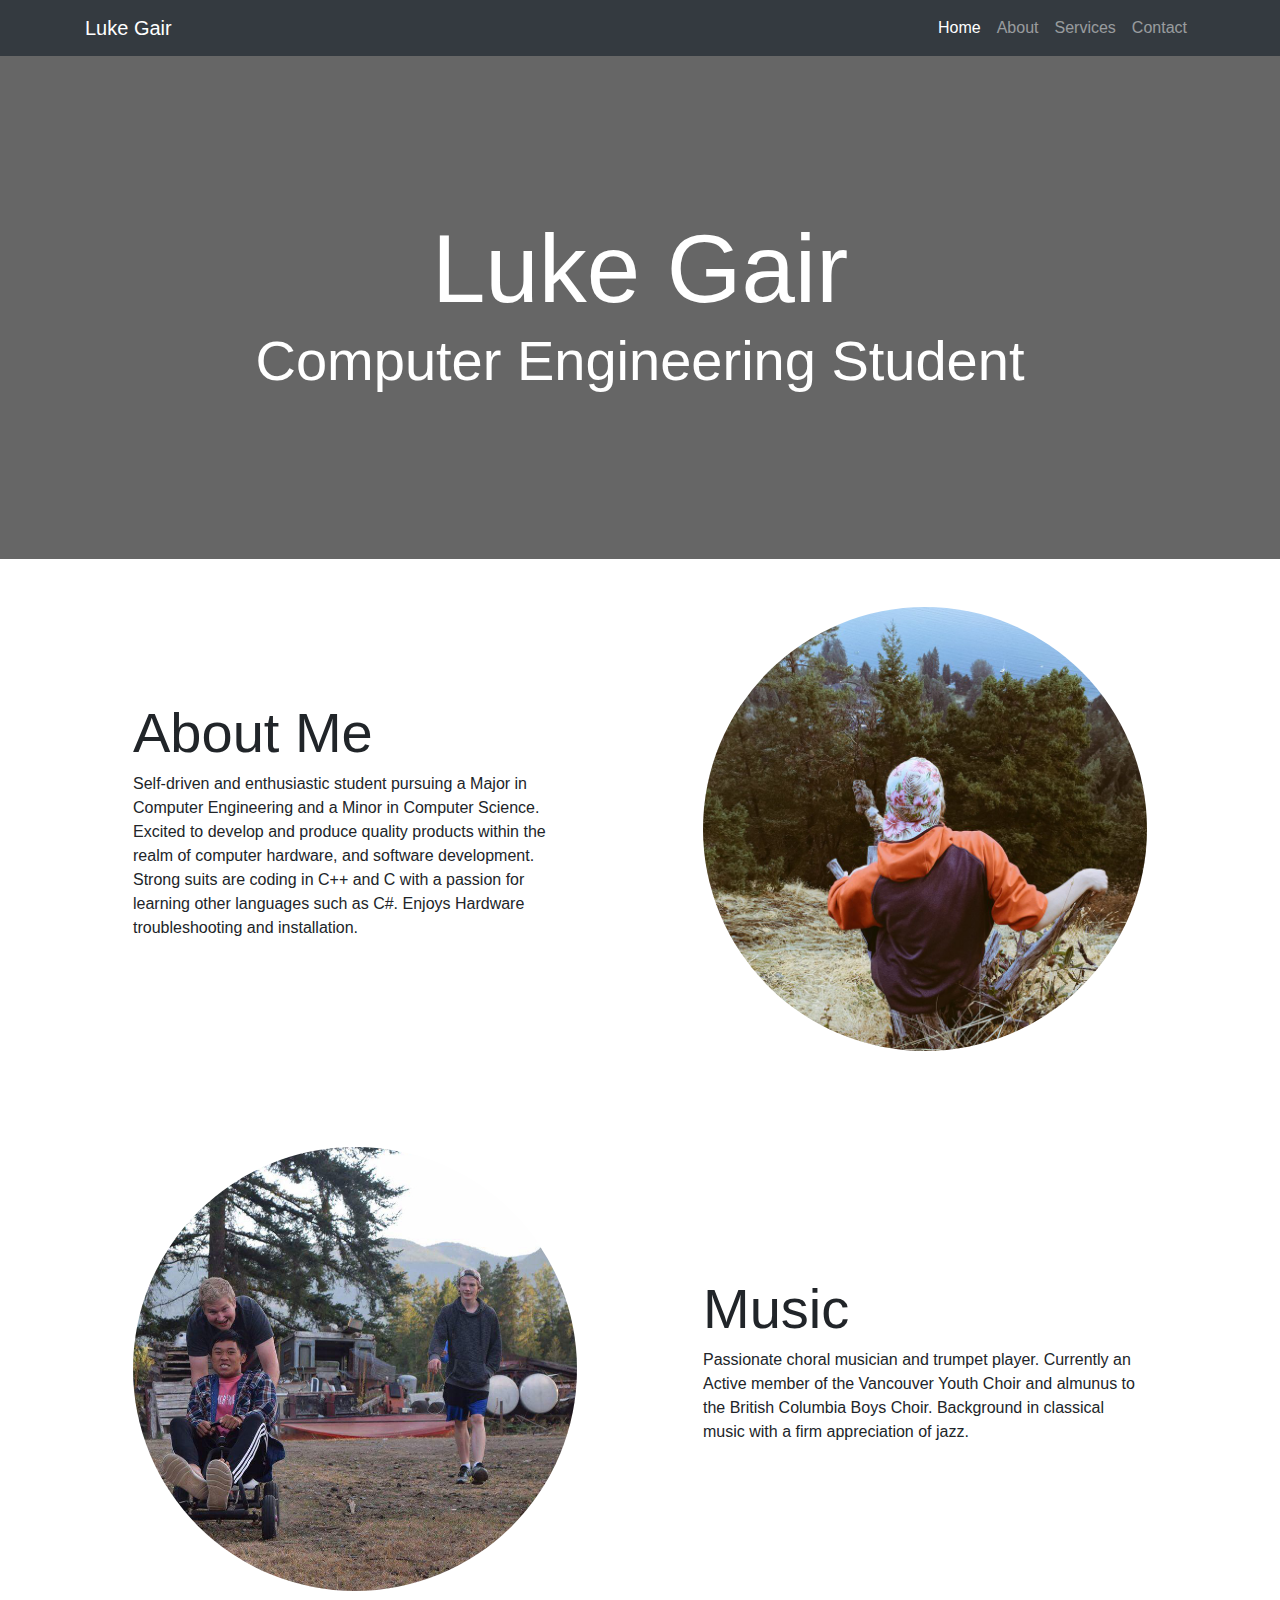
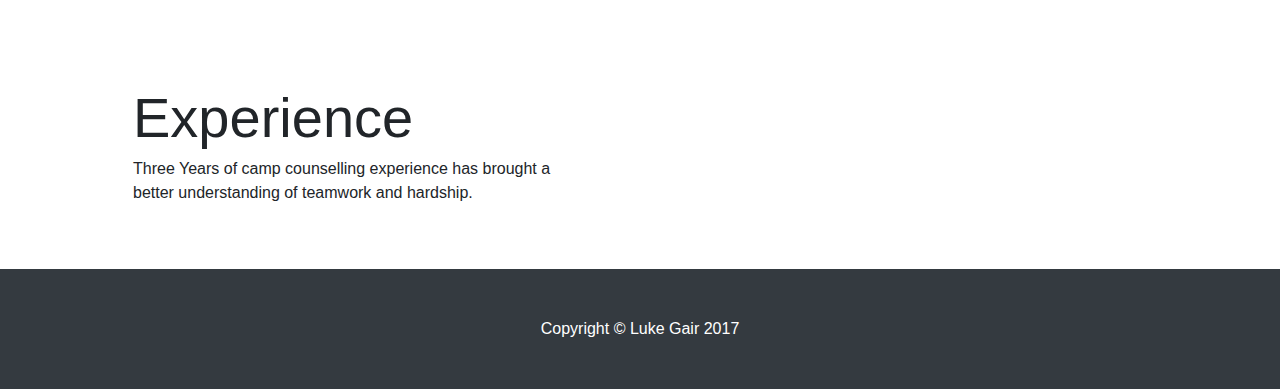
==== index.html @ 31372678 "asdf" ====
<!DOCTYPE html>
<html lang="en">

  <head>

    <meta charset="utf-8">
    <meta name="viewport" content="width=device-width, initial-scale=1, shrink-to-fit=no">
    <meta name="description" content="">
    <meta name="author" content="">
	<link rel="shortcut icon" href="Images/favicon1.ico">
    <title>Luke Gair</title>

    <!-- Bootstrap core CSS -->
    <link href="vendor/bootstrap/css/bootstrap.min.css" rel="stylesheet">

    <!-- Custom styles for this template -->
    <link href="css/one-page-wonder.css" rel="stylesheet">
	<!-- Global Site Tag (gtag.js) - Google Analytics -->
	<script async src="https://www.googletagmanager.com/gtag/js?id=UA-106759733-1"></script>
	<script>
	  window.dataLayer = window.dataLayer || [];
	  function gtag(){dataLayer.push(arguments)};
	  gtag('js', new Date());

	  gtag('config', 'UA-106759733-1');
	</script>

	<script>
	  (function(i,s,o,g,r,a,m){i['GoogleAnalyticsObject']=r;i[r]=i[r]||function(){
	  (i[r].q=i[r].q||[]).push(arguments)},i[r].l=1*new Date();a=s.createElement(o),
	  m=s.getElementsByTagName(o)[0];a.async=1;a.src=g;m.parentNode.insertBefore(a,m)
	  })(window,document,'script','https://www.google-analytics.com/analytics.js','ga');

	  ga('create', 'UA-106759733-1', 'auto');
	  ga('send', 'pageview');

	</script>
	
  </head>

  <body>

    <!-- Navigation -->
    <nav class="navbar navbar-expand-lg navbar-dark bg-dark fixed-top">
      <div class="container">
        <a class="navbar-brand" href="#">Luke Gair</a>
        <button class="navbar-toggler" type="button" data-toggle="collapse" data-target="#navbarResponsive" aria-controls="navbarResponsive" aria-expanded="false" aria-label="Toggle navigation">
          <span class="navbar-toggler-icon"></span>
        </button>
        <div class="collapse navbar-collapse" id="navbarResponsive">
          <ul class="navbar-nav ml-auto">
            <li class="nav-item active">
              <a class="nav-link" href="#">Home
                <span class="sr-only">(current)</span>
              </a>
            </li>
            <li class="nav-item">
              <a class="nav-link" href="#">About</a>
            </li>
            <li class="nav-item">
              <a class="nav-link" href="#">Services</a>
            </li>
            <li class="nav-item">
              <a class="nav-link" href="#">Contact</a>
            </li>
          </ul>
        </div>
      </div>
    </nav>

    <header class="masthead">
      <div class="overlay">
        <div class="container">
          <h1 class="display-1 text-white">Luke Gair</h1>
          <h2 class="display-4 text-white">Computer Engineering Student</h2>
        </div>
      </div>
    </header>

    <section>
      <div class="container">
        <div class="row align-items-center">
          <div class="col-md-6 order-2">
            <div class="p-5">
              <img class="img-fluid rounded-circle" src="Images/DUMB.jpg" alt="">
            </div>
          </div>
          <div class="col-md-6 order-1">
            <div class="p-5">
              <h2 class="display-4">About Me</h2>
              <p>Self-driven and enthusiastic student pursuing a Major in Computer Engineering and a Minor in Computer Science. Excited to develop and produce quality products within the realm of computer hardware, and software development. Strong suits are coding in C++ and C with a passion for learning other languages such as C#. Enjoys Hardware troubleshooting and installation.</p>
            </div>
          </div>
        </div>
      </div>
    </section>

    <section>
      <div class="container">
        <div class="row align-items-center">
          <div class="col-md-6">
            <div class="p-5">
              <img class="img-fluid rounded-circle" src="Images/photo_2017-09-20_03-33-25.jpg" alt="">
            </div>
          </div>
          <div class="col-md-6">
            <div class="p-5">
              <h2 class="display-4">Music</h2>
              <p>Passionate choral musician and trumpet player. Currently an Active member of the Vancouver Youth Choir and almunus to the British Columbia Boys Choir. Background in classical music with a firm appreciation of jazz.</p>
            </div>
          </div>
        </div>
      </div>
    </section>

    <section>
      <div class="container">
        <div class="row align-items-center">
          <div class="col-md-6 order-2">
            <div class="p-5">
              <img class="img-fluid rounded-circle" src="https://1drv.ms/i/s!AkXR68EyfYMmsW-Vazs39ar0Hjou" alt="">
            </div>
          </div>
          <div class="col-md-6 order-1">
            <div class="p-5">
              <h2 class="display-4">Experience</h2>
              <p>Three Years of camp counselling experience has brought a better understanding of teamwork and hardship.</p>
            </div>
          </div>
        </div>
      </div>
    </section>

    <!-- Footer -->
    <footer class="py-5 bg-dark">
      <div class="container">
        <p class="m-0 text-center text-white">Copyright &copy; Luke Gair 2017</p>
      </div>
      <!-- /.container -->
    </footer>

    <!-- Bootstrap core JavaScript -->
    <script src="vendor/jquery/jquery.min.js"></script>
    <script src="vendor/popper/popper.min.js"></script>
    <script src="vendor/bootstrap/js/bootstrap.min.js"></script>

  </body>

</html>
---- css/one-page-wonder.css ----
/*!
 * Start Bootstrap - One Page Wonder (http://startbootstrap.com/template-overviews/one-page-wonder)
 * Copyright 2013-2017 Start Bootstrap
 * Licensed under MIT (https://github.com/BlackrockDigital/startbootstrap-one-page-wonder/blob/master/LICENSE)
 */

body {
    padding-top: 54px;
}

@media (min-width: 992px) {
    body {
        padding-top: 56px;
    }
}

header.masthead {
    background: url('https://pbs.twimg.com/media/DInxxLZUEAEJjST.jpg') no-repeat center center scroll;
    -webkit-background-size: cover;
    -moz-background-size: cover;
    background-size: cover;
    -o-background-size: cover;
}

header.masthead > .overlay {
    padding: 5rem 0;
    text-align: center;
    background: rgba(0, 0, 0, 0.6);
}

@media (min-width: 992px) {
    header.masthead > .overlay {
        padding: 10rem 0;
    }
}
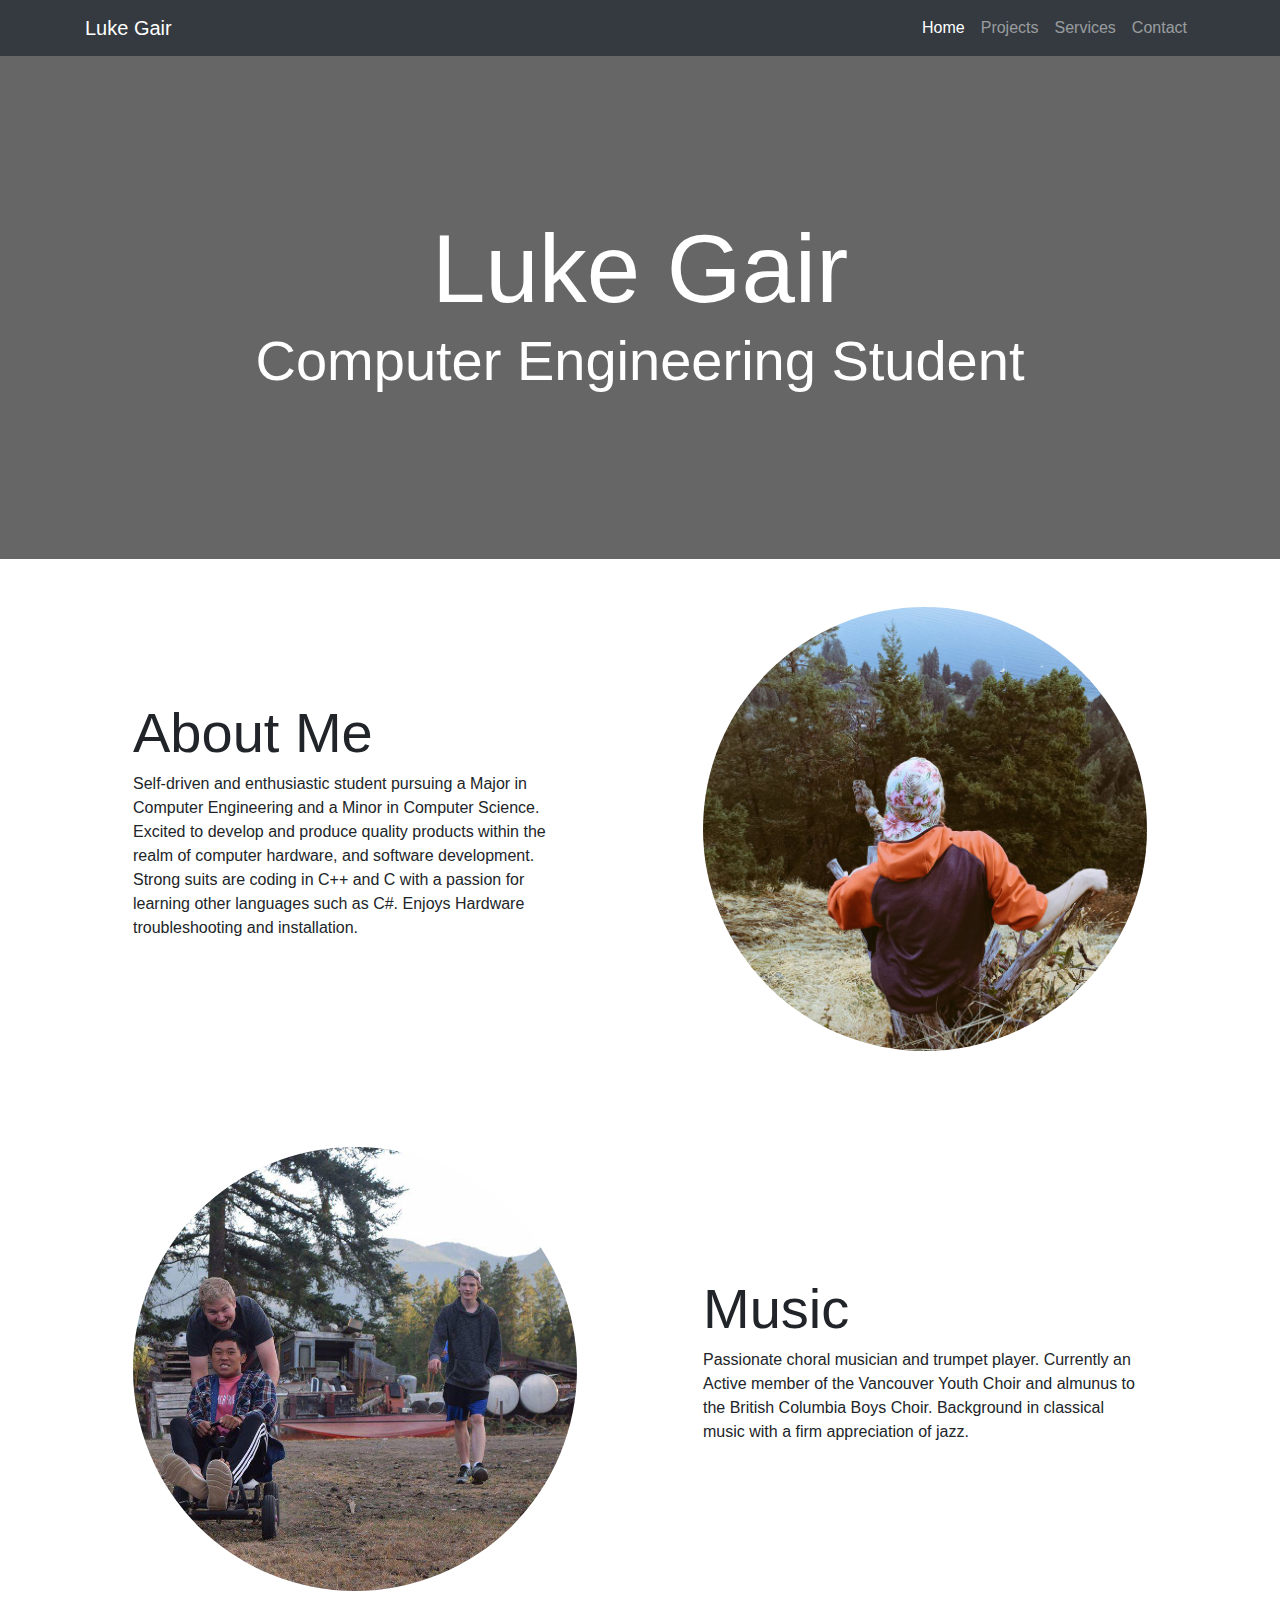
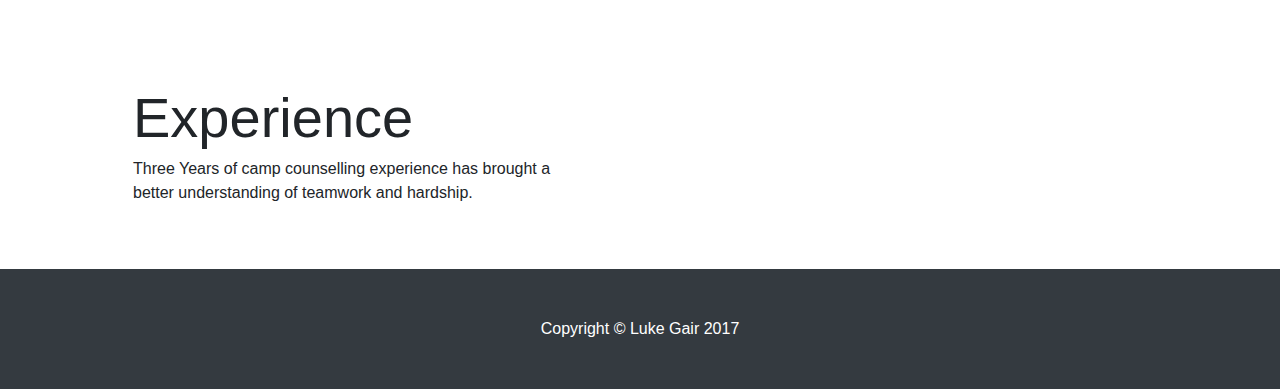
==== commit 992d78b4: "more edits" ====
--- a/index.html
+++ b/index.html
@@ -55,7 +55,7 @@
               </a>
             </li>
             <li class="nav-item">
-              <a class="nav-link" href="#">About</a>
+              <a class="nav-link" href="Projects.htm">Projects</a>
             </li>
             <li class="nav-item">
               <a class="nav-link" href="#">Services</a>
@@ -118,7 +118,7 @@
         <div class="row align-items-center">
           <div class="col-md-6 order-2">
             <div class="p-5">
-              <img class="img-fluid rounded-circle" src="https://1drv.ms/i/s!AkXR68EyfYMmsW-Vazs39ar0Hjou" alt="">
+              <img class="img-fluid rounded-circle" src="https://imgur.com/a/Pv1wl" alt="">
             </div>
           </div>
           <div class="col-md-6 order-1">
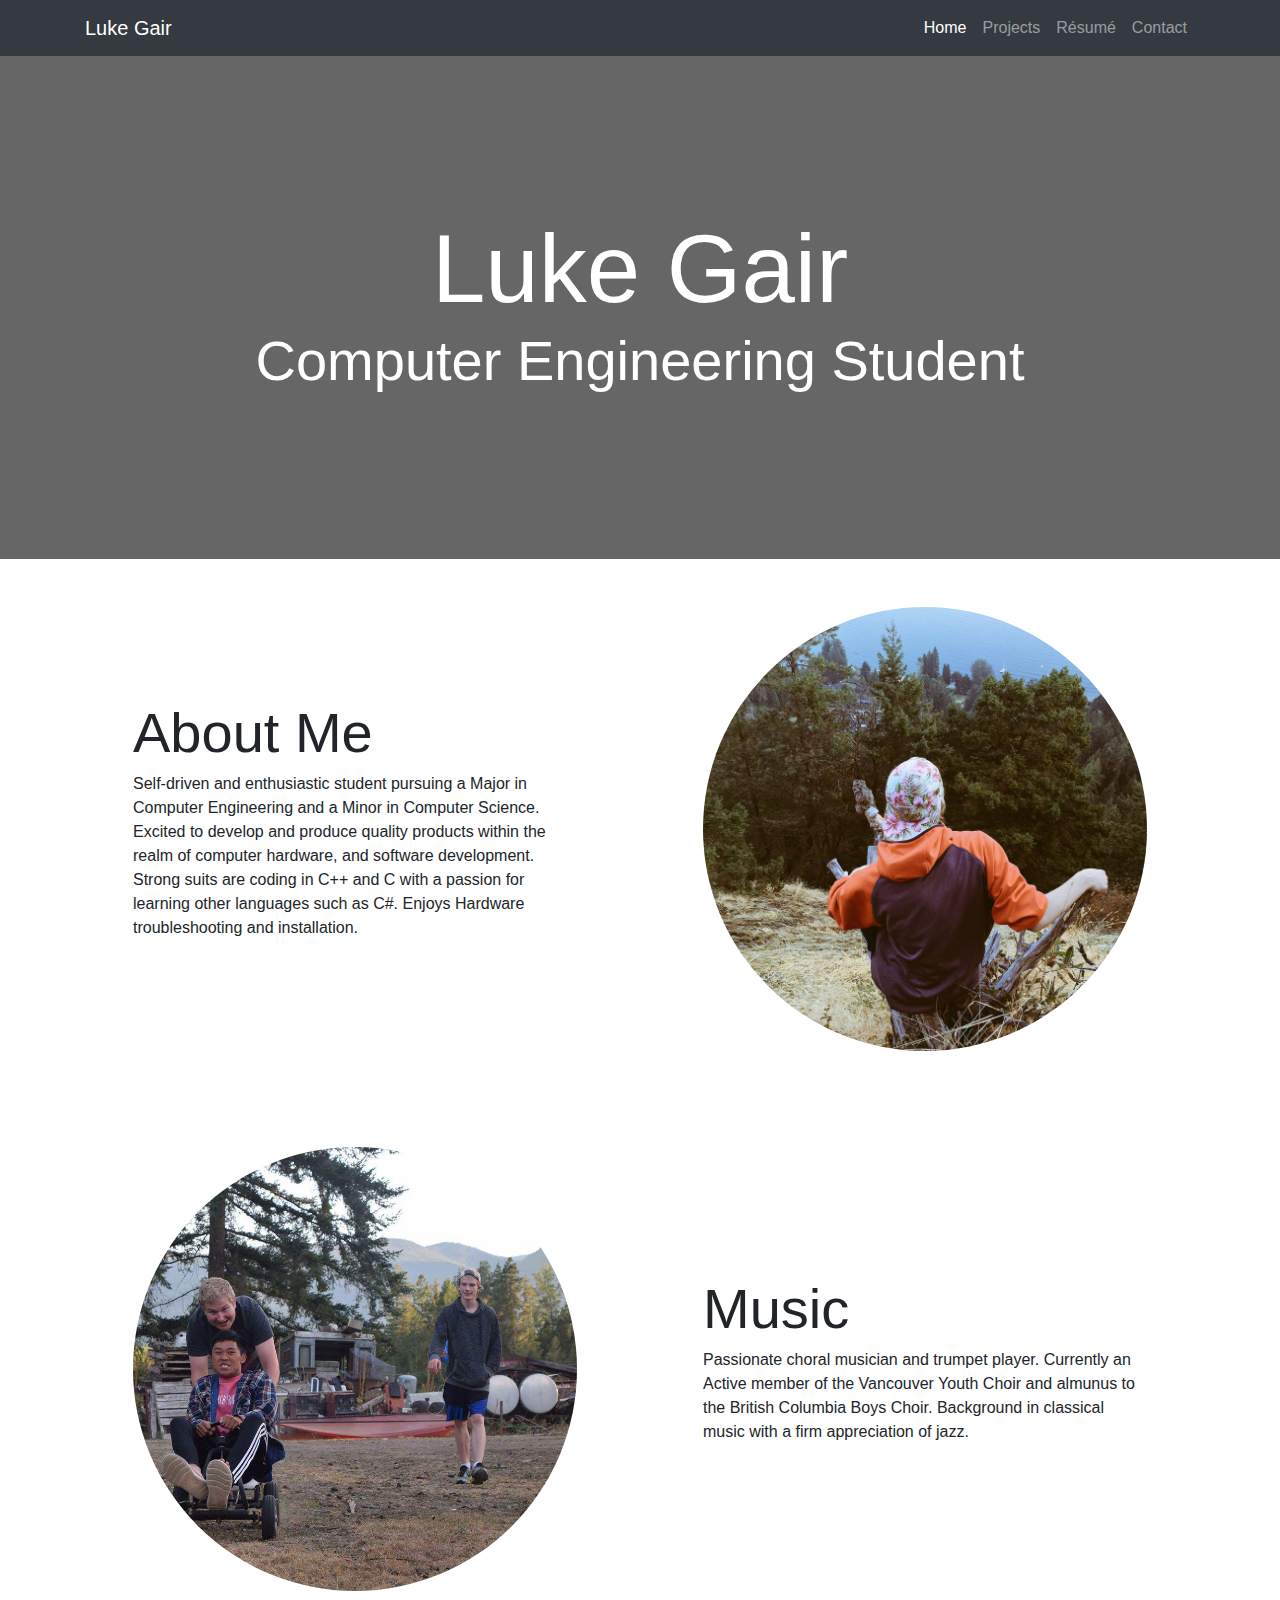
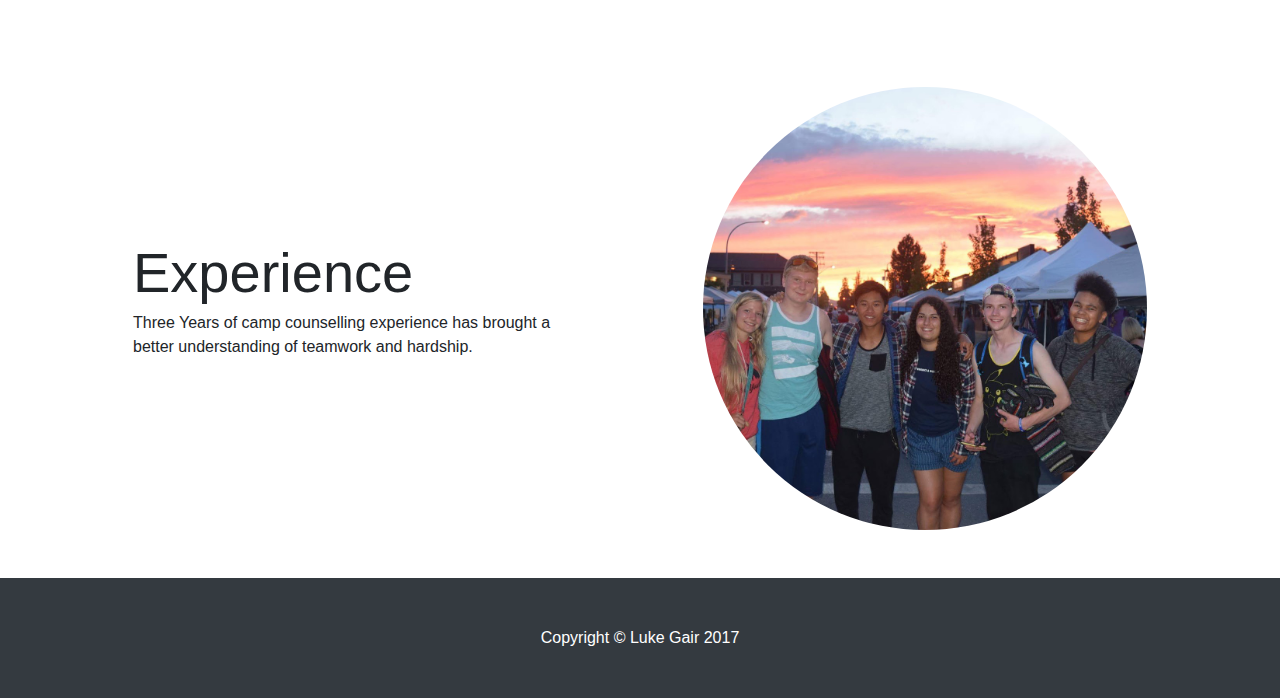
==== commit 97a6aade: "added a few new pages" ====
--- a/index.html
+++ b/index.html
@@ -43,22 +43,22 @@
     <!-- Navigation -->
     <nav class="navbar navbar-expand-lg navbar-dark bg-dark fixed-top">
       <div class="container">
-        <a class="navbar-brand" href="#">Luke Gair</a>
+        <a class="navbar-brand" href="index.html">Luke Gair</a>
         <button class="navbar-toggler" type="button" data-toggle="collapse" data-target="#navbarResponsive" aria-controls="navbarResponsive" aria-expanded="false" aria-label="Toggle navigation">
           <span class="navbar-toggler-icon"></span>
         </button>
         <div class="collapse navbar-collapse" id="navbarResponsive">
           <ul class="navbar-nav ml-auto">
             <li class="nav-item active">
-              <a class="nav-link" href="#">Home
+              <a class="nav-link" href="index.html">Home
                 <span class="sr-only">(current)</span>
               </a>
             </li>
             <li class="nav-item">
-              <a class="nav-link" href="Projects.htm">Projects</a>
+              <a class="nav-link" href="Projects.html">Projects</a>
             </li>
             <li class="nav-item">
-              <a class="nav-link" href="#">Services</a>
+              <a class="nav-link" href="Documents/Resume.pdf" target="_blank">Résumé</a>
             </li>
             <li class="nav-item">
               <a class="nav-link" href="#">Contact</a>
@@ -118,7 +118,7 @@
         <div class="row align-items-center">
           <div class="col-md-6 order-2">
             <div class="p-5">
-              <img class="img-fluid rounded-circle" src="https://imgur.com/a/Pv1wl" alt="">
+              <img class="img-fluid rounded-circle" src="Images/DED.JPG" alt="experience image">
             </div>
           </div>
           <div class="col-md-6 order-1">
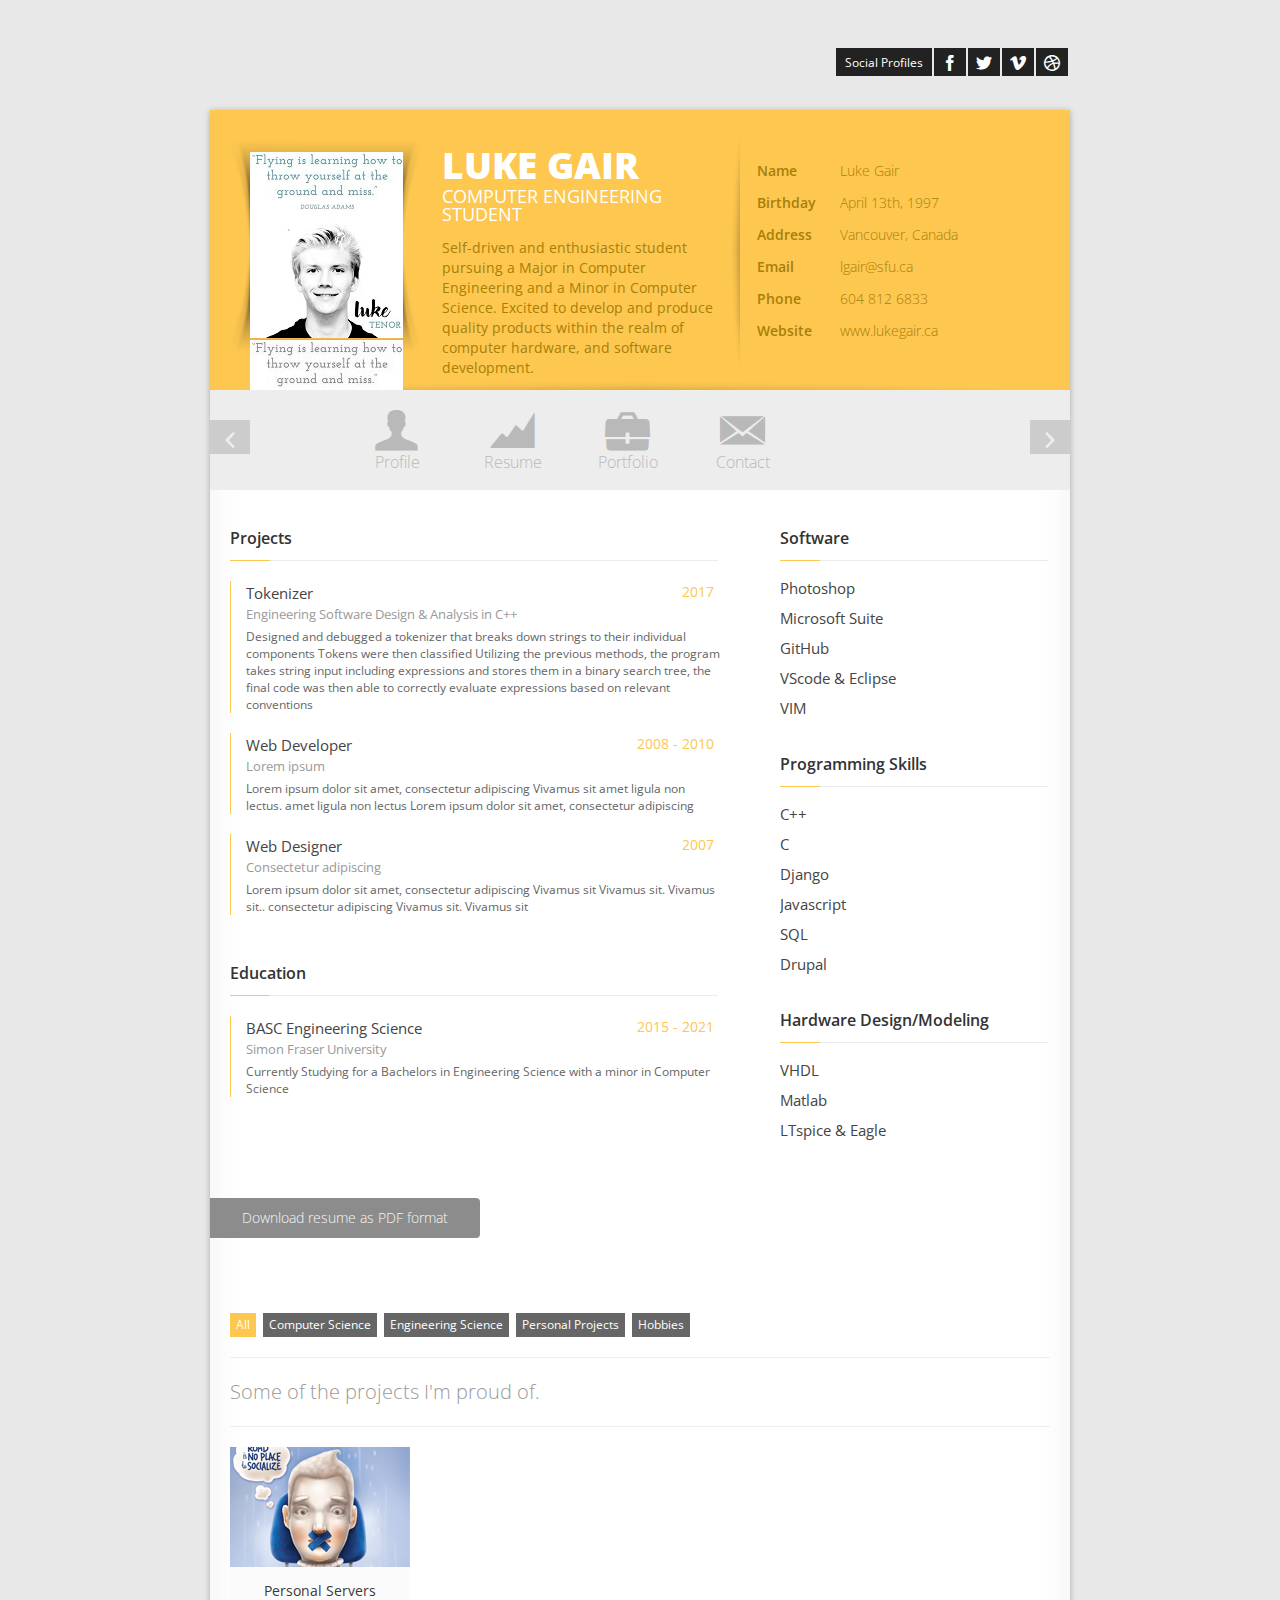
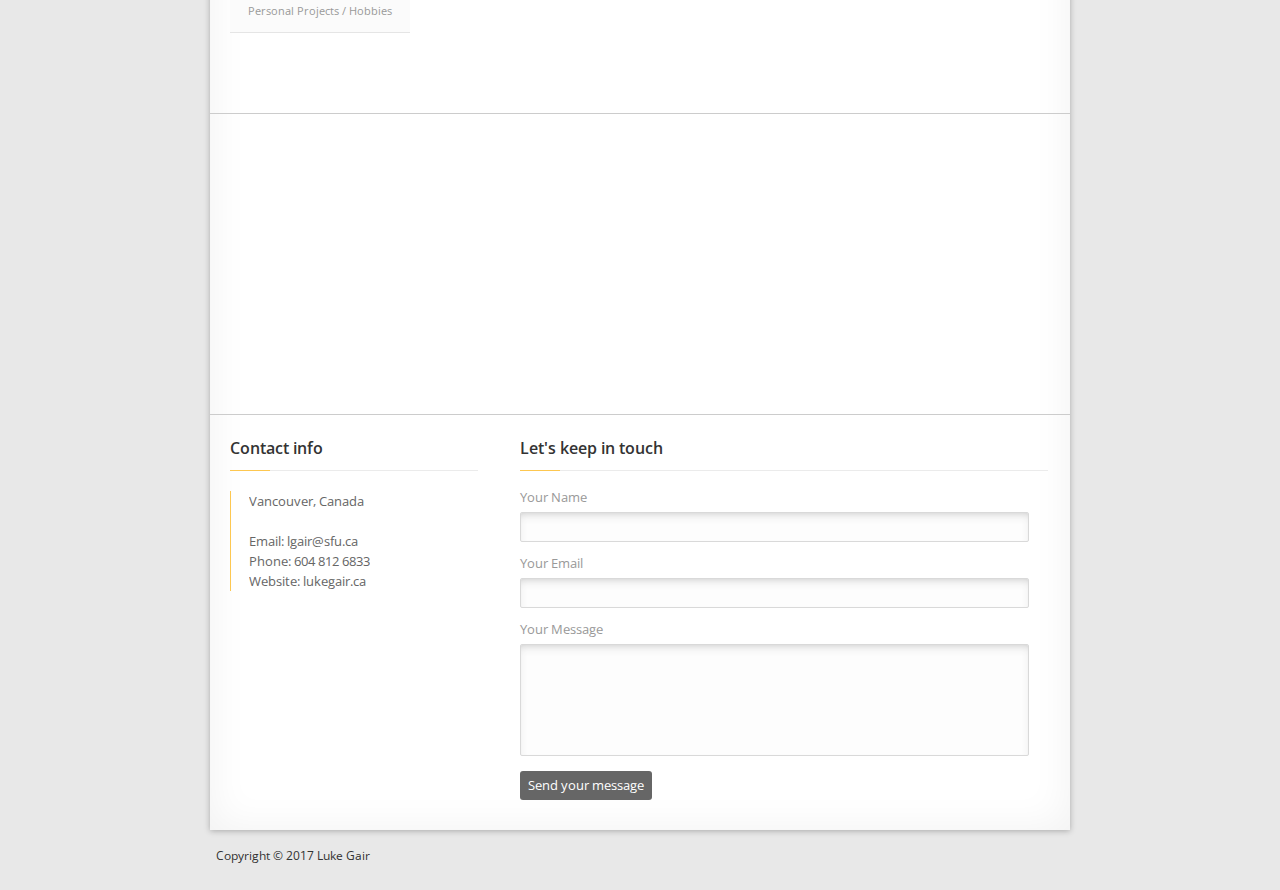
==== commit b7a83dd5: "Brand new website template" ====
--- a/index.html
+++ b/index.html
@@ -1,149 +1,371 @@
-<!DOCTYPE html>
-<html lang="en">
-
-  <head>
-
-    <meta charset="utf-8">
-    <meta name="viewport" content="width=device-width, initial-scale=1, shrink-to-fit=no">
-    <meta name="description" content="">
-    <meta name="author" content="">
-	<link rel="shortcut icon" href="Images/favicon1.ico">
-    <title>Luke Gair</title>
-
-    <!-- Bootstrap core CSS -->
-    <link href="vendor/bootstrap/css/bootstrap.min.css" rel="stylesheet">
-
-    <!-- Custom styles for this template -->
-    <link href="css/one-page-wonder.css" rel="stylesheet">
-	<!-- Global Site Tag (gtag.js) - Google Analytics -->
-	<script async src="https://www.googletagmanager.com/gtag/js?id=UA-106759733-1"></script>
-	<script>
-	  window.dataLayer = window.dataLayer || [];
-	  function gtag(){dataLayer.push(arguments)};
-	  gtag('js', new Date());
-
-	  gtag('config', 'UA-106759733-1');
-	</script>
-
-	<script>
-	  (function(i,s,o,g,r,a,m){i['GoogleAnalyticsObject']=r;i[r]=i[r]||function(){
-	  (i[r].q=i[r].q||[]).push(arguments)},i[r].l=1*new Date();a=s.createElement(o),
-	  m=s.getElementsByTagName(o)[0];a.async=1;a.src=g;m.parentNode.insertBefore(a,m)
-	  })(window,document,'script','https://www.google-analytics.com/analytics.js','ga');
-
-	  ga('create', 'UA-106759733-1', 'auto');
-	  ga('send', 'pageview');
-
-	</script>
-	
-  </head>
-
-  <body>
-
-    <!-- Navigation -->
-    <nav class="navbar navbar-expand-lg navbar-dark bg-dark fixed-top">
-      <div class="container">
-        <a class="navbar-brand" href="index.html">Luke Gair</a>
-        <button class="navbar-toggler" type="button" data-toggle="collapse" data-target="#navbarResponsive" aria-controls="navbarResponsive" aria-expanded="false" aria-label="Toggle navigation">
-          <span class="navbar-toggler-icon"></span>
-        </button>
-        <div class="collapse navbar-collapse" id="navbarResponsive">
-          <ul class="navbar-nav ml-auto">
-            <li class="nav-item active">
-              <a class="nav-link" href="index.html">Home
-                <span class="sr-only">(current)</span>
-              </a>
-            </li>
-            <li class="nav-item">
-              <a class="nav-link" href="Projects.html">Projects</a>
-            </li>
-            <li class="nav-item">
-              <a class="nav-link" href="Documents/Resume.pdf" target="_blank">Résumé</a>
-            </li>
-            <li class="nav-item">
-              <a class="nav-link" href="#">Contact</a>
-            </li>
-          </ul>
-        </div>
-      </div>
-    </nav>
-
-    <header class="masthead">
-      <div class="overlay">
-        <div class="container">
-          <h1 class="display-1 text-white">Luke Gair</h1>
-          <h2 class="display-4 text-white">Computer Engineering Student</h2>
-        </div>
-      </div>
-    </header>
-
-    <section>
-      <div class="container">
-        <div class="row align-items-center">
-          <div class="col-md-6 order-2">
-            <div class="p-5">
-              <img class="img-fluid rounded-circle" src="Images/DUMB.jpg" alt="">
-            </div>
-          </div>
-          <div class="col-md-6 order-1">
-            <div class="p-5">
-              <h2 class="display-4">About Me</h2>
-              <p>Self-driven and enthusiastic student pursuing a Major in Computer Engineering and a Minor in Computer Science. Excited to develop and produce quality products within the realm of computer hardware, and software development. Strong suits are coding in C++ and C with a passion for learning other languages such as C#. Enjoys Hardware troubleshooting and installation.</p>
-            </div>
-          </div>
-        </div>
-      </div>
-    </section>
-
-    <section>
-      <div class="container">
-        <div class="row align-items-center">
-          <div class="col-md-6">
-            <div class="p-5">
-              <img class="img-fluid rounded-circle" src="Images/photo_2017-09-20_03-33-25.jpg" alt="">
-            </div>
-          </div>
-          <div class="col-md-6">
-            <div class="p-5">
-              <h2 class="display-4">Music</h2>
-              <p>Passionate choral musician and trumpet player. Currently an Active member of the Vancouver Youth Choir and almunus to the British Columbia Boys Choir. Background in classical music with a firm appreciation of jazz.</p>
-            </div>
-          </div>
-        </div>
-      </div>
-    </section>
-
-    <section>
-      <div class="container">
-        <div class="row align-items-center">
-          <div class="col-md-6 order-2">
-            <div class="p-5">
-              <img class="img-fluid rounded-circle" src="Images/DED.JPG" alt="experience image">
-            </div>
-          </div>
-          <div class="col-md-6 order-1">
-            <div class="p-5">
-              <h2 class="display-4">Experience</h2>
-              <p>Three Years of camp counselling experience has brought a better understanding of teamwork and hardship.</p>
-            </div>
-          </div>
-        </div>
-      </div>
-    </section>
-
-    <!-- Footer -->
-    <footer class="py-5 bg-dark">
-      <div class="container">
-        <p class="m-0 text-center text-white">Copyright &copy; Luke Gair 2017</p>
-      </div>
-      <!-- /.container -->
-    </footer>
-
-    <!-- Bootstrap core JavaScript -->
-    <script src="vendor/jquery/jquery.min.js"></script>
-    <script src="vendor/popper/popper.min.js"></script>
-    <script src="vendor/bootstrap/js/bootstrap.min.js"></script>
-
-  </body>
-
-</html>
+<html dir="ltr" lang="en-US" xmlns="http://www.w3.org/1999/xhtml">
+
+<head>
+    
+    <title>Luke Gair</title> <!-- personal vCard-->
+    <meta http-equiv="content-type" content="text/html; charset=utf-8"/>
+    <meta http-equiv="X-UA-Compatible" content="IE=edge,chrome=1">
+    <meta name="viewport" content="width=device-width, initial-scale=1, maximum-scale=1">
+    <link rel="stylesheet" type="text/css" href="css/reset.css"/> 
+    <link rel="stylesheet" type="text/css" href="css/style.css"/>
+    <link rel="stylesheet" type="text/css" href="css/prettyPhoto.css"/>
+	<link rel="stylesheet" type="text/css" href="http://fonts.googleapis.com/css?family=Open+Sans:400,600,300,800,700,400italic|PT+Serif:400,400italic"/>
+    <!--[if IEMobile]> 
+    <link rel="stylesheet" type="text/css" href="css/iemobile.css"/>
+    <![endif]--> 
+    
+    <script type="text/javascript" src="js/jquery.min.js"></script>
+    <script type="text/javascript" src="js/jquery.easytabs.min.js"></script>
+    <script type="text/javascript" src="js/respond.min.js"></script>
+    <script type="text/javascript" src="js/jquery.prettyPhoto.js"></script>
+    <script type="text/javascript" src="js/jquery.isotope.min.js"></script>
+    <script type="text/javascript" src="http://maps.google.com/maps/api/js?sensor=false"></script>
+    <script type="text/javascript" src="js/jquery-ui-map.js"></script>
+    <script type="text/javascript" src="js/jquery.carouFredSel.js"></script>
+    <script type="text/javascript" src="js/plugins.js"></script>
+    <script type="text/javascript" src="js/custom.js"></script>
+
+    <!--[if lt IE 9]>
+        <script src="http://html5shiv.googlecode.com/svn/trunk/html5.js"></script>
+    <![endif]-->
+    
+</head>
+    <body>
+        <!-- Container -->
+        <section id="container">
+        
+            <!-- Header -->
+			<header> 
+            	<!-- Logo -->
+            	<div id="logo">
+                	<h2>LUKE GAIR</h2>
+                    <h4>COMPUTER ENGINEERING STUDENT</h4>
+                </div>
+                <!-- /Logo -->
+                
+                <!-- Social Icons -->
+                <ul class="socialicons">
+                    <li class="socials-text">Social Profiles</li>
+                	<li><a href="https://www.facebook.com/luke.gair.3" class="transition">&#x2a;</a></li>
+                    <li><a href="#" class="transition">&#x2c;</a></li><!-- twitter -->
+                    <li><a href="#" class="transition">&#x2d;</a></li><!-- vine -->
+                    <li><a href="#" class="transition">&#x31;</a></li>
+                </ul>
+                <!-- /Social Icons -->
+            </header>
+            <!-- /Header -->
+            
+            <!-- Content -->
+            <section id="content" >
+            
+                <!-- Profile -->
+                <div id="profile"> 
+                 	<!-- About section -->
+                	<div class="about">
+                    	<div class="photo-inner">
+                            <ul>
+                                <li><img src="images/LukeProfilePhoto.jpg" height="186" width="153" /></li>
+                                <li><img src="images/LukeProfilePhoto2.jpg" height="186" width="153" /></li>
+                            </ul>
+                        </div>
+                        <h1>LUKE GAIR</h1>
+                        <h3>COMPUTER ENGINEERING STUDENT</h3>
+                        <p>Self-driven and enthusiastic student pursuing a Major in Computer Engineering and a Minor in Computer Science. Excited to develop and produce quality products within the realm of computer hardware, and software development.</p>
+                    </div>
+                    <!-- /About section -->
+                     
+                    <!-- Personal info section -->
+                	<ul class="personal-info">
+						<li><label>Name</label><span>Luke Gair</span></li>
+                        <li><label>Birthday</label><span>April 13th, 1997</span></li>
+                        <li><label>Address</label><span>Vancouver, Canada</span></li>
+                        <li><label>Email</label><span class="word-wrap">lgair@sfu.ca</span></li>
+                        <li><label>Phone</label><span>604 812 6833</span></li>
+                        <li><label>Website</label><span class="word-wrap"><a href="#">www.lukegair.ca</a></span></li>
+                    </ul>
+                    <!-- /Personal info section -->
+                </div>        
+                <!-- /Profile --> 
+
+                <!-- Menu -->
+                <nav class="menu">
+                	<ul class="tabs">
+                        <li class="tmenu"><a href="#profile" class="tab-profile"><i>&#x43;</i>Profile</a></li>
+                        <li class="tmenu"><a href="#resume"><i>&#x3a;</i>Resume</a></li>
+                        <li class="tmenu"><a href="#portfolio"><i>&#x38;</i>Portfolio</a></li>
+                        <li class="tmenu"><a href="#contact"><i>&#x21;</i>Contact</a></li>
+                    </ul>
+                    <a class="prev" id="menu-prev" href="#">&#xe073;</a>
+                    <a class="next" id="menu-next" href="#">&#xe076;</a>
+
+                </nav>
+                <!-- /Menu --> 
+                
+                <!-- Resume -->
+                <section id="resume">
+                	 <div class="timeline-section">
+                        <!-- Timeline for Employment  -->   
+                        <h3 class="main-heading">Projects</h3>   
+                        <ul class="timeline">
+                            <li>
+                                                   
+                                <div class="timelineUnit">
+                                    <h4>Tokenizer<span class="timelineDate">2017</span></h4>
+                                    <h5>Engineering Software Design & Analysis in C++</h5>
+                                    <p>Designed and debugged a tokenizer that breaks down strings to their individual components
+Tokens were then classified Utilizing the previous methods, the program takes string input including expressions and stores them in a binary search tree, the final code was then able to correctly evaluate expressions based on relevant conventions
+</p>
+                                </div>
+                            </li>
+                            <li>
+                         
+                                <div class="timelineUnit">
+                                    <h4>Web Developer<span class="timelineDate">2008 - 2010</span></h4>
+                                    <h5>Lorem ipsum</h5>
+                                    <p>Lorem ipsum dolor sit amet, consectetur adipiscing Vivamus sit amet ligula non lectus. amet ligula non lectus Lorem ipsum dolor sit amet, consectetur adipiscing</p>
+                                </div>
+                            </li>
+                            <li>
+                     
+                                <div class="timelineUnit">
+                                    <h4>Web Designer<span class="timelineDate">2007</span></h4>
+                                    <h5>Consectetur adipiscing </h5>
+                                    <p>Lorem ipsum dolor sit amet, consectetur adipiscing Vivamus sit Vivamus sit. Vivamus sit.. consectetur adipiscing Vivamus sit. Vivamus sit </p>
+                                </div>
+                            </li>
+                            <div class="clear"></div>
+                        </ul> 
+                        <!-- /Timeline for Employment  -->
+
+                        <!-- Timeline for Education  -->   
+                        <h3 class="main-heading">Education</h3>   
+                         <ul class="timeline">
+                            <li>            
+                                <div class="timelineUnit">
+                                    <h4> BASC Engineering Science<span class="timelineDate">2015 - 2021</span></h4>
+                                    <h5>Simon Fraser University</h5>
+                                    <p>Currently Studying for a Bachelors in Engineering Science with a minor in Computer Science </p>
+                                </div>
+                            </li>
+                            <!--<li>             
+                                <!--<div class="timelineUnit">
+                                    <h4>Graphic Design<span class="timelineDate">2009</span></h4>
+                                    <h5>School of the Arts</h5>
+                                    <p>Lorem ipsum dolor sit amet, adipiscing elit. egestas.Vivamus sit amet ligula non lectus cursus egestas amet ligula non lectus cursus egestas. </p>
+                                </div>
+                            </li>-->
+                            <div class="clear"></div>
+                        </ul> 
+                        <!-- /Timeline for Education  -->              
+                    </div>
+                    <div class="skills-section">
+                        <!-- Skills -->
+                        <h3 class="main-heading">Software</h3> 
+                        <ul class="skills">
+                            <li>
+                                <h4>Photoshop</h4>
+                                <div class="rating" data-rat="3"></div>
+
+                            </li>
+                            <li>
+                                <h4>Microsoft Suite</h4>
+                                <div class="rating" data-rat="6"></div>
+                            </li>
+                            <li>
+                                <h4>GitHub</h4>
+                                <div class="rating" data-rat="3"></div>
+                            </li>
+                            <!--<li>
+                                <h4>Flash</h4>
+                                <div class="rating" data-rat="3"></div>
+                            </li>-->
+                            <li>
+                                <h4>VScode & Eclipse</h4>
+                                <div class="rating" data-rat="4"></div>
+                            </li>
+                            <li>
+                                <h4>VIM</h4>
+                                <div class="rating" data-rat="5"></div>
+                            </li> 
+                        </ul>
+                   
+                        <h3 class="main-heading">Programming Skills</h3> 
+                        <ul class="skills">
+                            <li>
+                                <h4>C++</h4>
+                                <div class="rating" data-rat="6"></div>
+                            </li>
+                            <li>
+                                <h4>C</h4>
+                                <div class="rating" data-rat="5"></div>
+                            </li>
+							<li>
+                                <h4>Django</h4>
+                                <div class="rating" data-rat="3"></div>
+                            </li>
+                            <li>
+                                <h4>Javascript</h4>
+                                <div class="rating" data-rat="5"></div>
+                            </li>
+                            <li>
+                                <h4>SQL</h4>
+                                <div class="rating" data-rat="4"></div>
+                            </li>
+                            <li>
+                                <h4>Drupal</h4>
+                                <div class="rating" data-rat="2"></div>
+                            </li>
+                        </ul>
+                        <h3 class="main-heading">Hardware Design/Modeling</h3> 
+                        <ul class="skills">
+                            <li>
+                                <h4>VHDL</h4>
+                                <div class="rating" data-rat="3.5"></div>
+                            </li>
+                            <li>
+                                <h4>Matlab</h4>
+                                <div class="rating" data-rat="5"></div>
+                            </li>
+                            <li>
+                                <h4>LTspice & Eagle</h4>
+                                <div class="rating" data-rat="4"></div>
+                            </li>
+                        </ul>
+                     <!-- /Skills -->
+                     </div>
+                     <div class="clear"></div>
+                     <a href="images/Resume.pdf" target ="blank" class="button transition">Download resume as PDF format</a>
+                </section>
+                <!-- /Resume --> 
+                                        
+                <!-- Portfolio -->
+                <section id="portfolio">
+                     <ul class="cats-filter" id="portfolio-filter">
+                        <li><a href="" class="current transition" data-filter="*">All</a></li>
+                        <li><a href="" class="transition" data-filter=".webdesign">Computer Science</a></li>
+                        <li><a href="" class="transition" data-filter=".photoghraphy">Engineering Science</a></li>
+                        <li><a href="" class="transition" data-filter=".illustration">Personal Projects</a></li>
+                        <li><a href="" class="transition" data-filter=".print">Hobbies</a></li>
+                        <!--<li><a href="" class="transition" data-filter=".animation">Animation</a></li>-->
+                    </ul>
+                    <div class="extra-text">Some of the projects I'm proud of.</div>
+                    <ul id="portfolio-list">
+                        <li class="Personal Projects Hobbies">
+                            <a href="portfolio/1.jpg" rel="portfolio[1]" title="Lorem ipsum dolor sit amet, consectetur adipiscing Vivamus sit amet ligula non lectus.consectetur adipiscingVivamus sit amet" class="folio">
+                                <img src="portfolio/1-thumb.jpg" alt="Image Title">
+                                <h2 class="title">Personal Servers</h2>
+                                <span class="categorie">Personal Projects / Hobbies</span> 
+                            </a>
+                            <a href="portfolio/4.jpg" rel="portfolio[1]" title="This is the description" class="folio hidden"></a>
+                            <a href="portfolio/4.jpg" rel="portfolio[1]" title="This is the description" class="folio hidden"></a>
+                            <a href="portfolio/4.jpg" rel="portfolio[1]" title="This is the description" class="folio hidden"></a>
+                            <a href="portfolio/4.jpg" rel="portfolio[1]" title="This is the description" class="folio hidden"></a>
+                            <a href="portfolio/4.jpg" rel="portfolio[1]" title="This is the description" class="folio hidden"></a>
+                            <a href="portfolio/4.jpg" rel="portfolio[1]" title="This is the description" class="folio hidden"></a>
+                    	</li>
+                       <!-- <li class="webdesign">
+                            <a href="http://www.youtube.com/watch?v=qqXi8WmQ_WM" rel="portfolio" title="This is the description" class="folio">
+                                <img src="portfolio/3-thumb.jpg" alt="" >
+                                <h2 class="title">Snow time</h2>
+                                <span class="categorie">Webdesign</span> 
+                            </a>
+                    	</li>                        
+                        <li class="photoghraphy">
+                            <a href="http://www.google.com" target="_new">
+                                <img src="portfolio/2-thumb.jpg" alt="" >                            
+                                <h2 class="title">Help us</h2>
+                                <span class="categorie">Photography</span> 
+                            </a>
+                    	</li>
+                        <li class="animation print">
+                            <a href="portfolio/4.jpg" rel="portfolio" class="folio">
+                                <img src="portfolio/4-thumb.jpg" alt="" >
+                                <h2 class="title">Sunshine</h2>
+                                <span class="categorie">Print / Animation</span> 
+                            </a>
+                    	</li>
+                        <li class="animation">
+                            <a href="portfolio/5.jpg" rel="portfolio" class="folio">
+                                <img src="portfolio/5-thumb.jpg" alt="" >
+                                <h2 class="title">Come together</h2>
+                                <span class="categorie">Animation</span> 
+                            </a>
+                    	</li>
+                        <li class="webdesign print">
+                            <a href="portfolio/6.jpg" rel="portfolio" class="folio">
+                                <img src="portfolio/6-thumb.jpg" alt="" >
+                                <h2 class="title">The yellow</h2>
+                                <span class="categorie">Webdesign / Print</span> 
+                            </a>
+                    	</li>
+                        <li class="photoghraphy">
+                            <a href="portfolio/7.jpg" rel="portfolio" class="folio">
+                                <img src="portfolio/7-thumb.jpg" alt="" >
+                                <h2 class="title">Black bird</h2>
+                                <span class="categorie">Photoghraphy</span> 
+                            </a>
+                    	</li>
+                        <li class="illustration">
+                            <a href="portfolio/8.jpg" rel="portfolio" class="folio">
+                                <img src="portfolio/8-thumb.jpg" alt="" >
+                                <h2 class="title">Revolution</h2>
+                                <span class="categorie">Illustration</span> 
+                            </a>
+                    	</li>-->
+                    </ul>
+                </section>
+                <!-- /Portfolio -->  
+                 
+                <!-- Contact -->
+                <section id="contact">
+                	<div id="map"></div>
+                	<!-- Contact Info -->
+                    <div class="contact-info">
+                        <h3 class="main-heading"><span>Contact info</span></h3>
+                    	<ul>
+                            <li>Vancouver, Canada<br /><br /></li>
+                            <li>Email: lgair@sfu.ca</li>
+                            <li>Phone: 604 812 6833</li>
+                            <li>Website: lukegair.ca</li>
+                        </ul>
+                    </div>
+                    <!-- /Contact Info -->
+                    
+                    <!-- Contact Form -->
+                    <div class="contact-form">
+                        <h3 class="main-heading"><span>Let's keep in touch</span></h3>
+                        <div id="contact-status"></div>
+                        <form action="" id="contactform">
+                            <p>
+                            	<label for="name">Your Name</label>
+                            	<input type="text" name="name" class="input" >
+                            </p>
+                            <p>
+                            	<label for="email">Your Email</label>
+                            	<input type="text" name="email" class="input">
+                            </p>
+                            <p>
+                            	<label for="message">Your Message</label>
+                                <textarea name="message" cols="88" rows="6" class="textarea" ></textarea>
+                            </p>
+                            <input type="submit" name="submit" value="Send your message" class="button transition">
+                        </form>
+                    </div>
+                    <!-- /Contact Form -->
+                </section>
+                <!-- /contact -->  
+
+            </section>
+            <!-- /Content -->
+            
+            <!-- Footer -->
+			<footer>
+            	<div class="copyright">Copyright © 2017 Luke Gair</div>
+            </footer>
+            <!-- /Footer --> 
+            
+        </section>
+		<!-- /Container -->
+
+    </body>
+</html>--- a/css/style.css
+++ b/css/style.css
@@ -0,0 +1,1354 @@
+	/*-------------------------------------------------------*/+		/* Base styles	 */+	/*-------------------------------------------------------*/+	html {+		overflow-y:scroll;+	}+	body {+		background-color: #E8E8E8;+		margin: 0px;+		padding: 0px;+		font-family:'open Sans', Arial;+		font-size: 12px;+	}++		/* Font face */+	@font-face { +	    font-family: 'icomoon';+	    src: url('../fonts/icomoon/icomoon.eot');+	    src: url('../fonts/icomoon/icomoon.eot?#iefix') format('embedded-opentype'),+	         url('../fonts/icomoon/icomoon.svg#icomoon') format('svg'),+	         url('../fonts/icomoon/icomoon.woff') format('woff'),+	         url('../fonts/icomoon/icomoon.ttf') format('truetype');+	}	       ++	/*-------------------------------------------------------*/+		/* Wrap */+	/*-------------------------------------------------------*/+	#container {+		margin:0 auto;+		width:860px;+		margin-bottom: 20px;+		margin-top: 30px;+	}+	#content {+		background-color:#FFF;+		-webkit-box-shadow: 0 1px 6px rgba(0, 0, 0, 0.27), 0 0 40px rgba(0, 0, 0, 0.06) inset;+		-moz-box-shadow: 0 1px 6px rgba(0, 0, 0, 0.27), 0 0 40px rgba(0, 0, 0, 0.06) inset;+		box-shadow: 0 1px 6px rgba(0, 0, 0, 0.27), 0 0 40px rgba(0, 0, 0, 0.06) inset;+	}+	/*-------------------------------------------------------*/+		/* Generic Classes */+	/*-------------------------------------------------------*/+	.hidden {+		display: none;+	}++	/* Clearfix */++	.clear{+	  clear:both;+	  display:block;+	  height:0;+	  overflow:+	  hidden;+	  visibility:hidden;+	  width:0+	}+	.clearfix:after{+	  clear:both;+	  content:' ';+	  display:block;+	  font-size:0;+	  height:0;+	  line-height:0;+	  visibility:hidden;+	  width:0+	}+	* html .clearfix,:first-child+html .clearfix{+	  zoom:1+	}+	.extra-text {+		font-size:20px;+		padding:24px 0;+		border-bottom:1px solid #ededed;+		color: #999;+		margin-bottom:20px;+		font-weight: 300;+	}+    .transition {+    	-webkit-transition:all .5s ease;+	     -moz-transition:all .5s ease;+	      -ms-transition:all .5s ease;+	       -o-transition:all .5s ease;+	          transition:all .5s ease;+    }+    .word-wrap {+		word-wrap: break-word;+		-ms-word-break: break-all;+		     word-break: break-all;+		-webkit-hyphens: auto;+		   -moz-hyphens: auto;+		        hyphens: auto;+    }+	/*-------------------------------------------------------*/+		/* Typography */+	/*-------------------------------------------------------*/+    h1 {font-size: 37px;}+	h2 {font-size: 30px;}+	h3 {font-size: 20px;}+	h4 {font-size: 15px;}+	h5 {font-size: 13px;}+	h6 {font-size: 12px;}++	strong {+		font-weight: bold;+		color: #333;+	}++	h3.main-heading {+		margin:0px 2px 20px 0px;+		border-bottom:1px solid #ebebeb;+		padding-bottom:14px;+		color:#333;+		line-height:16px;+		font-size: 16px;+		font-weight: 600;+		display:block;+		clear: both;+		position: relative;+	}+	h3.main-heading::after {+		content: '';+		width: 40px;+		height: 1px;+		position: absolute;+		left: 0;+		bottom: -1px;+		background:/*mainColor*/#fdc750;+	}+	/*-------------------------------------------------------*/+		/* Top Section */+	/*-------------------------------------------------------*/+	header {+		height:60px;+		margin-bottom:20px;+		overflow:hidden;+	}+	/* Logo */+	#logo {+		float:left;+		overflow:hidden;+		margin-left:10px;+		display:none;+	}+	#logo h2 {+		font-size:30px;+		font-weight:900;+		color: #444;+		line-height:40px;+	}+	#logo h4 {+		color:#666;+		line-height:20px;+	}+	/* Social icons */+	.socialicons {+		float:right;+		margin-top:18px;+	}+	.socialicons li {+		float:left;+		display:inline;+		margin:0;+		padding:0;+		margin-right:2px;+	}+	.socialicons li a  {+		font-family: 'icomoon';+		font-size: 16px;+		display: block;+		padding: 6px 8px;+		background-color:#222;+		color: #FFF;+	}+	.socialicons li a:hover  {+		color:/*mainColor*/#fdc750;+	}+	.social-icons li:last-child {+		margin-right:0+	}+	.socialicons .socials-text {+		padding:9px;+		height:10px;+		background-color:#222;+		color:#FFF;+	}+	/*-------------------------------------------------------*/+		/* Profile Section */+	/*-------------------------------------------------------*/+    #profile {+		background:/*mainColor*/#fdc750; +		background-image:url(../images/header-shadow.png);+		background-position:center bottom;+		background-repeat:repeat-x;+		overflow:hidden;	+	}+	/* About */+	.about {+		float:left;+		margin-top:30px;+		width:490px;+		margin-left:20px;+	}+	.about .photo-inner {+		float:left;+		background:url(../images/photo-inner.png) no-repeat;+		width:192px;+		height:212px;+		padding:12px 0 0 20px;+	}+	.about .photo-inner img {+		background-color:#FFF;+	}+	.about h1 {+		font-weight:900;+		color:#FFF;+		line-height:34px;+		margin-top:8px;+	}+	.about h3 {+		margin-top:5px;+		font-size:18px;+		color:#FFF;+		line-height:18px;+	}+	.about p {+		font-size:14px;+		margin-top:15px;+		color:/*profileTextColor*/#a87f09;+		font-weight: 400;+		line-height:20px;+	}+	/* Personal info */+	.personal-info {+		float:left;+		margin-top:30px;+		width:310px;+		min-height:230px;+		margin-left:10px;+		background:url(../images/personal-info-sep.png) no-repeat left top;+		padding:20px 0 0 20px;+	}+	.personal-info li {+		font-size:14px;+		margin-bottom:10px;+		overflow: hidden;+	}+	.personal-info li label {+		color:/*profileTextColor*/#a87f09;+		float:left;+		padding:4px 7px;+		font-weight:600;+		border-radius: 3px;+		-moz-border-radius: 3px;+		-webkit-border-radius: 3px;+	}+	.personal-info li span {+		float:right;+		width:220px;+		padding-top: 4px;+		font-weight: 300;+		color:/*profileTextColor*/#a87f09;+	}+	/*-------------------------------------------------------*/+		/* Menu */+	/*-------------------------------------------------------*/+	.menu {+		height:100px;+		background-color:#ededed;+		position:relative;+		width: 600px;+		padding-left: 130px;+		padding-right: 130px;+	}+	.tabs {+		height:116px;+		position: absolute;+		margin-top:-14px;+		z-index:100;+	}+	.tabs li {+		float:left;+		height:116px;+	}+	.tabs li > a {+		padding-top:28px;+		width:115px;+		display:inline-block;+		background-repeat:no-repeat;+		font-size:16px;+		color:#b9b9b9;+		text-align:center;+		font-weight: 300;+	}+	.tabs li.active {+		background:url('../images/tab-hover.png') no-repeat;+	}+	.tabs li.active a {+		color:/*mainColor*/#fdc750;+	}++	.tabs li > a > i {+		font-size: 45px;+		speak: none;+		font-family: 'icomoon';+		display: block;+		margin-bottom: 5px;+	}++	.next,.prev {+		font-family: 'icomoon';+		font-size: 34px;+		color: #eee;+		position: absolute;+		top:30px;+		width: 40px;+		background-color: #ccc;+		text-align: center;+		cursor: pointer;+	}+	.next {+		right:0px;+	}+	.prev {+		left:0px;+	}+	.disabled { display: none !important;  }+++	/*-------------------------------------------------------*/+		/* Resume Section */+	/*-------------------------------------------------------*/+    #resume {+		padding:40px 20px;+		overflow:hidden;+	}+	.skills-section, .timeline-section {+		float:left;+	}+	/* Timeline Section */+	.timeline-section {+		width:490px;+		padding-right:60px;+	}+	.timeline {+		margin-bottom: 30px;+	}+	.timeline li {+		margin-bottom:20px;+	}+	.timeline li .timelineUnit {+		line-height:17px;+		margin-left:0px;+		color: #444;+		font-size:13px;+		border-left:1px solid /*mainColor*/#fdc750;+		padding-left:15px;+	}+	.timeline li .timelineUnit .timelineDate {+		line-height:17px;+		color:/*mainColor*/#fdc750;+		font-size:14px;+		margin-left:10px;+		font-weight: normal;+		padding:2px 6px;+		float:right;+	}+	.timeline li .timelineUnit h4 {+		line-height:24px;+		font-size:15px;+		color: #444;+	}+	.timeline li .timelineUnit h5 {+		line-height:18px;+		font-size:13px;+		color: #999;+	}+	.timeline li .timelineUnit p {+		color: #666;+		font-size:12px;+		margin-top:5px;+	}++	/* Skills Section */+	.skills-section {+		width:270px;+	}+	.skills {+		margin-bottom: 25px;+		overflow:hidden;+	}+	.skills li {+		margin-bottom:15px;+		float:left;+		padding-left:0px;+	}+	.skills li h4 {+		width:140px;+		float:left;+		font-size:15px;+		color: #444;+	}++	.skills li .rating {+		width:123px;+		height:14px;+		float:left;+	}	+	.skills li .rating > span {+		opacity: 0.3;+		height:12px;+		width:12px;+		background-color:#757575;+		display: block;+		float: left;+		margin-right: 1px;+		border: 2px solid #eeeeee;+		  -webkit-border-radius: 20px;+		     -moz-border-radius: 20px;+		          border-radius: 20px;+	}++	/* Download Button */+    #resume .button {+    	width: 250px;+    	padding: 10px;+    	background-color: #8c8c8c;+    	overflow: hidden;+    	font-size: 14px;+    	font-weight: 300;+    	line-height: 20px;+    	margin: 20px 0px 0px -20px;+    	color: #f7f7f7;+    	display: block;+    	text-align: center;+		  -webkit-border-radius: 0px 4px 4px 0px;+		     -moz-border-radius: 0px 4px 4px 0px;+		          border-radius: 0px 4px 4px 0px;+	}+    #resume .button:hover {+    	background-color:/*mainColor*/#fdc750;+	}++	/*-------------------------------------------------------*/+		/* Portfolio Section */+	/*-------------------------------------------------------*/+    #portfolio {+		padding:20px 20px 20px 20px;+	}+	/* Images list */+	#portfolio-list {+		width:820px;+		overflow:hidden;+	}+	#portfolio-list li {+		float:left;+		margin-right:25px;+		text-align:center;+		background-color:#fbfbfb;+		border-bottom:1px solid #e5e5e5;+		height:185px;+		margin-bottom:30px;+		width:180px;+	}+	#portfolio-list li:hover {+		border-bottom:1px solid /*mainColor*/#fdc750;+		height:185px;+	}+	#portfolio-list img {+		background-color:#FFF;+		height:120px; +		width:180px;+	}+	#portfolio-list li:hover .title {+		color:/*mainColor*/#fdc750;+	}+	#portfolio-list li .title {+		font-size:14px;+		margin-top:15px;+		font-weight: 400;+		color: #3A3A3A;+	}+	#portfolio-list li .categorie {+		font-size:11px;+		line-height:25px;+		color:#999;+	}++	/* Filter menu */+	+	.cats-filter {+		border-bottom:1px solid #ededed;+		overflow:hidden;+		padding:15px 0;+	}+	.cats-filter li a {+		float:left;+		margin-right:7px;+		color:#fff;+		background-color: #666;+		padding:6px;+		margin-bottom:5px;+	}+	.cats-filter li a:hover {+		background-color:/*mainColor*/#fdc750;+	}+	.cats-filter li a.current {+		background-color:/*mainColor*/#fdc750;+	}+	/* adipoli */+		.adipoli-wrapper {+		margin:auto;+		position:relative;+		display: inline-block;+	}+	.adipoli-wrapper>img {+		position: absolute;+		z-index: 1;+	}+	.adipoli-before {+		position: absolute;+		z-index: 5;+	}+	.adipoli-after {+		position: absolute;+		z-index: 10;+	}+	.adipoli-slice {+		display:block;+		position:absolute;+		z-index:15;+		height:100%;+	}+	.adipoli-box {+		display:block;+		position:absolute;+		z-index:15;+	}+	/*-------------------------------------------------------*/+		/* Blog Section */+	/*-------------------------------------------------------*/+    #blog {+		padding:20px;+		position: relative;+		overflow: hidden;+	}+	.blog-content-wrapper {+		width: 530px;+		float: left;+		min-height: 100px;+		margin-bottom: 30px;+	}++    .blog-entry {+    	overflow: hidden;+    	width: 100%;+    	margin-bottom: 30px;+        background-color: #f8f8f8;+        float: left;++	}+    .blog-entry img {+    	float: left;+    	width: 530px;+    	opacity: 0.8;+    	filter:alpha(opacity=80);+	}+    .blog-entry h3 {+    	clear: both;+		padding:20px 15px 15px 15px;+		font-size: 17px;+		line-height: 18px;+		font-weight: 700;+		color: #3A3A3A;+	}+    .blog-entry a:hover img {+    	opacity: 1;+    	filter:alpha(opacity=100);+	}	+    .blog-entry > a:hover h3 {+    	color:/*mainColor*/#fdc750;+	}	++	/* Entry Date */+    .blog-entry .entry-date {+    	padding: 5px 10px;+    	position: absolute;+    	top: 5px;+    	left: 0px;+    	background-color: #666;+	}+    .blog-entry .entry-date .day {+    	font-size: 32px;+    	font-weight:bold;+    	display: block;+    	float: left;+    	border-right:1px solid #FFF;+    	padding-right: 10px; +    	color: #fff;+	}+    .blog-entry .entry-date .month-year {+    	padding: 0 0 0 7px ;+    	font-size: 12px;+    	font-weight: 600;+    	display: block;+    	line-height: 15px;+    	text-align: center;+    	float: left;+    	color: #fff;+    	margin: 0;+	}+    .blog-entry p {+		padding:0px 15px;+		font-size: 12px;+		color: #666;+		line-height: 20px;+		margin-bottom: 15px;+	}++	/* Blog Sidebar */	+	.blog-sidebar {+		width: 260px;+		float: left;+		margin-left:30px;+	}+	/* Blog Single */	+    .blog-single {+    	position: relative;+    	background-color:#fff;+	}+    .blog-single h3,.blog-single p {+		padding-left:0px !important;+	}+	/* Comments box */	+	.comments-list {+		margin-bottom: 30px;+	}+    .comment {+    	background-color: #fbfbfb;+    	padding: 12px 9px;+    	overflow: hidden;+    	border-left:1px solid /*mainColor*/#fdc750;+    	margin-bottom: 10px;+	}+    .comment-child {+    	margin-left: 20px;+	}+    .comment-child .comment-meta,.comment-child .comment-body {+    	width: 430px !important;+	}+    .comment img {+    	float: left;+	}+    .comment .comment-meta,.comment .comment-body {+    	float: left;+    	width: 450px;+    	margin-left: 10px;+	}+    .comment .comment-meta h4 {+    	font-weight: 400;+    	display: inline-block;+    	color: #333;+	}+    .comment .comment-meta p {+    	display: inline-block;+    	font-size: 11px;+    	color: #ccc;+    	font-style: italic;+    	margin-left: 15px;+	}+    .comment .comment-meta .reply {+    	float: right;+    	color: #ddd;+	}+    .comment .comment-meta .reply:hover {+    	color:/*mainColor*/#fdc750;+	}+    .comment .comment-body p {+    	margin-top: 8px;+    	font-size: 11px;+    	color: #909090;+      	line-height: 16px;+	}++	/* Load More Button */+    #page_nav {+    	width: 150px;+    	padding: 6px;+    	background-color: #8c8c8c;+    	overflow: hidden;+    	font-size: 14px;+    	font-weight: 300;+    	line-height: 20px;+    	margin: 10px 0px 0px -20px;+    	color: #f7f7f7;+    	display: block;+    	text-align: center;+		  -webkit-border-radius: 0px 4px 4px 0px;+		     -moz-border-radius: 0px 4px 4px 0px;+		          border-radius: 0px 4px 4px 0px;+	}+    #page_nav:hover {+    	background-color:/*mainColor*/#fdc750;+	}++	/* Loading Text */+    .loading-msg img {+    	display: none;+	}+	/*-------------------------------------------------------*/+		/* Widgets */+	/*-------------------------------------------------------*/+	/* Popular Post widget */+	.popular-posts-widget {+		width: 100%;+		overflow: hidden;+		margin-bottom: 30px;+	}+	.popular-posts-widget li {+		padding: 10px ;+		background-color: #fbfbfb;+		margin-bottom: 4px;+	}+	.popular-posts-widget li:last-child {+		border-bottom:none;+	}+	.popular-posts-widget li h2 {+		font-size: 13px;+		margin-bottom: 4px;+		line-height: 20px;+	}+	.popular-posts-widget li h2 a:hover {+		color:/*mainColor*/#fdc750;+	}+	.popular-posts-widget li span {+		font-size: 11px;+		color: #999;+	}+++	/* Flickr Stream widget */+	.flicker-stream-widget {+	  overflow: hidden;+	  margin-bottom: 30px;+	}+	.flicker-stream-widget li {+	  float: left;+	  margin-right: 5px;+	  margin-bottom: 5px;+	}+	.flicker-stream-widget li img {+	  height: 60px;+	  width: 60px;+	  opacity:0.6;+	}+	.flicker-stream-widget li img:hover {+	  opacity:1;+	}++	.loading {+		padding:10px 20px;+		font-size: 14px;+		background-color: #ededed;+		color: #333;+		display: none;+		border-radius: 3px;+		-moz-border-radius: 3px;+		-webkit-border-radius: 3px;+	}++	/* Blog Single Post */+	.blog-single-close {+		float: right;+		color: #FFF;+		font-weight: 300;+		font-size: 14px;+		color: #ddd;+	}+	.blog-single-close i {+		font-family: 'icomoon';+		font-size: 18px;+		vertical-align: top;+	}+	.blog-single-close:hover {+		color:/*mainColor*/#fdc750;+	}++	/* Text widget */+	.text-widget {+		padding-bottom: 30px;+		line-height: 20px;++	}++	/*-------------------------------------------------------*/+		/* Contact Section */+	/*-------------------------------------------------------*/+    #contact {+		padding:30px 0;+		overflow:hidden;+	}+	.contact-info, .contact-form {+		float:left;+		padding:0 20px;+	}+	.contact-info {+		width:250px;+	}+	.contact-form {+		width:530px;+	}+	/* Contact info */+	.contact-info ul {+		float:left;+		border-left:1px solid /*mainColor*/#fdc750;+		padding-left:18px;+	}+	.contact-info ul li {+		font-size:13px;+		line-height:20px;+		color: #666;+		overflow: hidden;+	}++	/* Google map */+		#map {+		height: 300px;+		margin-bottom:25px;+		width: 100%;+		border-bottom:1px solid #CCC;+		border-top:1px solid #CCC;+	}+	/*-------------------------------------------------------*/+		/* Forms */+	/*-------------------------------------------------------*/+	form .input,form textarea {+	  -moz-box-shadow: inset 0 5px 16px -13px #333;+	  -webkit-box-shadow: inset 0 5px 16px -13px #333;+	  box-shadow: inset 0 5px 16px -13px #333;+	  background-color:#FDFDFD;+	  border: 1px solid #d9d9d9;+	  -webkit-border-radius:2px;+	     -moz-border-radius:2px;+	          border-radius:2px;+	  color: #666;+	  font-size: 12px;+	  height: 30px;+	  outline: none;+	  padding: 6px 10px;+	  resize: none;+	  width: 96%;+	}+	form textarea {+	  height: 112px;+	  line-height: 18px;+	  margin-bottom: 0;+	  padding-top: 8px;+	}+	form p {+		margin-bottom:15px;+	}+	form p label {+		display:block;+		color:#999;+		margin-bottom:8px;+		font-size:13px;+	}+	.button {+		color:#fff;+		background-color: #666;+		padding:8px;+		border:none;+		border-radius: 3px;+		-moz-border-radius: 3px;+		-webkit-border-radius: 3px;+		cursor:pointer;+		font-size:13px;+	}+	.button:hover {+		background-color:/*mainColor*/#fdc750;+	}+	.success, .error {+		padding:10px;+		margin-bottom:10px;+		border-radius: 3px;+		-moz-border-radius: 3px;+		-webkit-border-radius: 3px;+	}+	.success {+		background-color: #E3EBC6;+		color: #8FA442;+		border: 1px solid #C2D288;+	}+	.error {+		background-color: #f9e5e6;+		color: #b3696c;+		border: 1px solid #f7c7c9;+	}+	/*-------------------------------------------------------*/+		/* Footer */+	/*-------------------------------------------------------*/+	footer {+		margin-top:20px;+		height:20px;+	}+	footer .copyright {+		float:left;+		color:#333;+		padding-left:6px;+	}++	/*-------------------------------------------------------*/+		/* Footer */+	/*-------------------------------------------------------*/+	div.footer {+		margin-top:20px;+		height:20px;+	}+	div.footer .copyright {+		float:left;+		color:#333;+		padding-left:6px;+	}++	/*-------------------------------------------------------*/+		/* Isotope filtering */+	/*-------------------------------------------------------*/+    .isotope-item {+		z-index: 2;+	}+	.isotope-hidden.isotope-item {+		pointer-events: none;+		z-index: 1;+	}+	.isotope, .isotope .isotope-item {/* change duration value to whatever you like */+		-webkit-transition-duration: 0.8s;+		-moz-transition-duration: 0.8s;+		transition-duration: 0.8s;+	}+	.isotope {+		-webkit-transition-property: height, width;+		-moz-transition-property: height, width;+		transition-property: height, width;+	}+	.isotope .isotope-item {+		-webkit-transition-property: -webkit-transform, opacity;+		-moz-transition-property:-moz-transform, opacity;+		transition-property:transform, opacity;+	}+	++/*-------------------------------------------------------*/+	/* Media Queries */+/*-------------------------------------------------------*/++/* Tablet Portrait size to standard 960 (devices and browsers) */+@media only screen and (min-width: 768px) and (max-width: 959px) {+	#container {+		width:750px;+	}++	/*-------------------------------------------------------*/+		/* Menu */+	/*-------------------------------------------------------*/+	.menu {+		height:100px;+		background-color:#ededed;+		position:relative;+		width: 590px;+		padding-left: 80px;+		padding-right: 80px;+	}+	/*-------------------------------------------------------*/+		/* Profile Section */+	/*-------------------------------------------------------*/+	/* About */+	.about {+		width:410px;+	}+	.about h1 {+		line-height:38px;+		font-size:30px+	}+	.about h3 {+		font-size:14px;+		line-height:14px;+	}+	/* Personal info */+	.personal-info {+		width:280px;+		margin-right:10px;+	}+	.personal-info li span {+		width:190px;+	}+	/*-------------------------------------------------------*/+		/* Resume */+	/*-------------------------------------------------------*/+	.timeline-section {+		width:380px;+		padding-right:30px;+	}+	.skills-section {+		width:300px;+	}+	/*-------------------------------------------------------*/+		/* Portfolio */+	/*-------------------------------------------------------*/+	#portfolio-list {+		width:750px;+	}+	#portfolio-list li {+		margin-right:60px;+	}+	/*-------------------------------------------------------*/+		/* Blog */+	/*-------------------------------------------------------*/+	.blog-content-wrapper {+		width: 420px;+	}+	.blog-entry img {+		width: 420px;+	}+    .comment .comment-meta,.comment .comment-body {+    	float: left;+    	width: 330px;+    	margin-left: 10px;+	}+    .comment-child .comment-meta,.comment-child .comment-body {+    	width: 310px !important;+	}+	/*-------------------------------------------------------*/+		/* Contact */+	/*-------------------------------------------------------*/+	.contact-info {+		width:250px;+	}+	.contact-form {+		width:420px;+	}+}++/* Mobile Landscape Size to Tablet Portrait (devices and browsers) */+@media only screen and (min-width: 480px) and (max-width: 767px) {+	#container {+		width:470px;+	}+	/*-------------------------------------------------------*/+		/* Top Section */+	/*-------------------------------------------------------*/	+	/* Logo */+	#logo h2 {+		font-size:25px;+		font-weight:900;+		color: #444;+		line-height:30px;+	}+	#logo h4 {+		color:#666;+		line-height:15px;+	}+	/* Social icons */+	.socialicons {+		margin-top:9px;+	}+	.socials-text {+		display:none !important;+	}+	/*-------------------------------------------------------*/+		/* Profile Section */+	/*-------------------------------------------------------*/+	/* About */+	.about {+		width:420px;+		display:block;+	}+	.about h1 {+		line-height:38px;+		font-size:30px+	}+	.about h3 {+		font-size:14px;+		line-height:14px;+	}+	/* Personal info */+	.personal-info {+		margin-top:0;+		display:block;+		width:420px;+		background:none;+		border-top:1px solid /*mainColor*/#fdc750;+	}+	.personal-info li span {+		width:280px;+	}+	/*-------------------------------------------------------*/+		/* Menu */+	/*-------------------------------------------------------*/+	.tabs {+		padding-left:5px;+	}+	.menu {+		height:100px;+		background-color:#ededed;+		position:relative;+		width: 370px;+		padding-left: 50px;+		padding-right: 50px;+	}+	/*-------------------------------------------------------*/+		/* Resume */+	/*-------------------------------------------------------*/+	.skills-section {+		width:420px;+	}+	.skills li h4 {+		width:260px;+	}+	.timeline-section {+		width:420px;+		padding-right:60px;+	}+	/*-------------------------------------------------------*/+		/* Portfolio */+	/*-------------------------------------------------------*/+	#portfolio-list {+		width:450px;+	}+	#portfolio-list li {+		margin-right:40px;+	}+	/*-------------------------------------------------------*/+		/* Blog */+	/*-------------------------------------------------------*/+	.blog-content-wrapper {+		width: 430px;+	}+	.blog-entry img {+		width: 430px;+	}+	.blog-sidebar {+		width: 430px;+		margin-left:0px;+	}+    .comment .comment-meta,.comment .comment-body {+    	width: 350px;+	}+    .comment-child .comment-meta,.comment-child .comment-body {+    	width: 320px !important;+	}+	/*-------------------------------------------------------*/+		/* Contact */+	/*-------------------------------------------------------*/+	.contact-info {+		width:420px;+	}+	.contact-form {+		margin-top:20px;+		width:420px;+	}+	++}+/* Mobile Portrait Size to Mobile Landscape Size (devices and browsers) */+@media only screen and (max-width: 479px) {+	+	#container {+		width:300px;+		margin-top:10px;+	}+	.extra-text {+		font-size:16px;+	}+	/*-------------------------------------------------------*/+		/* Top Section */+	/*-------------------------------------------------------*/+	/* Logo */+	#logo h2 {+		font-size:25px;+		font-weight:900;+		color: #444;+		line-height:30px;+	}+	#logo h4 {+		color:#666;+		line-height:15px;+	}+	.socialicons {+		display:none; !important+	}+	/*-------------------------------------------------------*/+		/* Profile Section */+	/*-------------------------------------------------------*/+	div.top {+		height:50px;+		margin-bottom:5px;+	}+	/* About */+	.about {+		width:280px;+		display:block;+		margin:10px 0 15px 10px;+	}+	.about .photo-inner {+		margin-left:40px;+		background:url(../images/photo-inner.png) no-repeat;+		width:192px;+		height:212px;+		padding:12px 0 0 20px;+	}+	.about h1 {+		line-height:38px;+		font-size:30px;+		text-align:center;+	}+	.about h3 {+		font-size:14px;+		line-height:14px;+		text-align:center;+	}+	.about p {+		text-align:center;+	}+	/* Personal info */+	.personal-info {+		margin-top:0;+		display:block;+		width:280px;+		background:none;+		border-top:1px solid /*mainColor*/#fdc750;+		margin-left:10px;+		min-height:220px;+		padding-left:0;+	}+	.personal-info li {+		font-size:13px;+	}+	.personal-info li span {+		width:200px;+	}+	/*-------------------------------------------------------*/+		/* Menu */+	/*-------------------------------------------------------*/+	.tabs {+		padding-left:0px;+	}++	.tabs li > a {+		width:75px;+		font-size:14px;++	}+	.tabs li.active {+		background-image: none !important;+	}+	.menu {+		height:100px;+		background-color:#ededed;+		position:relative;+		width: 200px;+		padding-left: 50px;+		padding-right: 50px;+	}+	/*-------------------------------------------------------*/+		/* Resume */+	/*-------------------------------------------------------*/+	#resume {+		padding:10px;+	}+	.timeline-section {+		width:280px;+		padding-right:60px;+	}+	.skills-section {+		width:280px;+	}+	.skills li h4 {+		width:120px;+	}+	/*-------------------------------------------------------*/+		/* Portfolio */+	/*-------------------------------------------------------*/+	#portfolio-list {+		width:280px;+	}+	#portfolio-list li {+		margin-left:40px;+	}+	/*-------------------------------------------------------*/+		/* Blog */+	/*-------------------------------------------------------*/+	.blog-content-wrapper {+		width: 260px;+	}+	.blog-entry img {+		width: 260px;+	}+	.blog-sidebar {+		width: 260px;+		margin-left:0px;+	}+    .comment .comment-meta{+    	width: 180px;+    	margin-top: 10px;+	}+    .comment .comment-meta p{+    	margin-left: 0px;+    	margin-top: 6px;+    	clear: both;+    	display: block;+	}+	.comment .comment-body {+    	width: 240px;+    	margin-left: 0;+	}+++    .comment-child .comment-meta{+    	width: 160px !important;+    	margin-top: 10px;+	}+    .comment-child .comment-meta p{+    	margin-left: 0px;+    	margin-top: 6px;+    	clear: both;+    	display: block;+	}+	.comment-child .comment-body {+    	width: 220px !important;+    	margin-left: 0;+	}+	/*-------------------------------------------------------*/+		/* Contact */+	/*-------------------------------------------------------*/+	+	.contact-info {+		width:280px;+	}+	.contact-form {+		margin-top:20px;+		width:280px;+	}+	.contact-info, .contact-form {+		padding:0 10px;+	}+}+@media screen and (-webkit-min-device-pixel-ratio: 2), screen and (max-moz-device-pixel-ratio: 2) {++	.tabs li.active {+		background:url('../images/tab-hover@2x.png') no-repeat;+		background-size: 116px 114px;+	}++}--- a/css/prettyPhoto.css
+++ b/css/prettyPhoto.css
@@ -0,0 +1,170 @@
+div.pp_default .pp_top,div.pp_default .pp_top .pp_middle,div.pp_default .pp_top .pp_left,div.pp_default .pp_top .pp_right,div.pp_default .pp_bottom,div.pp_default .pp_bottom .pp_left,div.pp_default .pp_bottom .pp_middle,div.pp_default .pp_bottom .pp_right{height:13px}
+div.pp_default .pp_top .pp_left{background:url(../images/prettyPhoto/default/sprite.png) -78px -93px no-repeat}
+div.pp_default .pp_top .pp_middle{background:url(../images/prettyPhoto/default/sprite_x.png) top left repeat-x}
+div.pp_default .pp_top .pp_right{background:url(../images/prettyPhoto/default/sprite.png) -112px -93px no-repeat}
+div.pp_default .pp_content .ppt{color:#f8f8f8}
+div.pp_default .pp_content_container .pp_left{background:url(../images/prettyPhoto/default/sprite_y.png)  -7px 0 repeat-y;padding-left:13px}
+div.pp_default .pp_content_container .pp_right{background:url(../images/prettyPhoto/default/sprite_y.png) top right repeat-y;padding-right:13px}
+div.pp_default .pp_next:hover{background:url(../images/prettyPhoto/default/sprite_next.png) center right no-repeat;cursor:pointer}
+div.pp_default .pp_previous:hover{background:url(../images/prettyPhoto/default/sprite_prev.png) center left no-repeat;cursor:pointer}
+div.pp_default .pp_expand{background:url(../images/prettyPhoto/default/sprite.png) 0 -29px no-repeat;cursor:pointer;width:28px;height:28px}
+div.pp_default .pp_expand:hover{background:url(../images/prettyPhoto/default/sprite.png) 0 -56px no-repeat;cursor:pointer}
+div.pp_default .pp_contract{background:url(../images/prettyPhoto/default/sprite.png) 0 -84px no-repeat;cursor:pointer;width:28px;height:28px}
+div.pp_default .pp_contract:hover{background:url(../images/prettyPhoto/default/sprite.png) 0 -113px no-repeat;cursor:pointer}
+div.pp_default .pp_close{width:30px;height:30px;background:url(../images/prettyPhoto/default/sprite.png) 2px 1px no-repeat;cursor:pointer;}
+div.pp_default .pp_gallery ul li a{background:url(../images/prettyPhoto/default/default_thumb.png) center center #f8f8f8;border:1px solid #aaa}
+div.pp_default .pp_social{margin-top:7px}
+div.pp_default .pp_gallery a.pp_arrow_previous,div.pp_default .pp_gallery a.pp_arrow_next{position:static;left:auto}
+div.pp_default .pp_nav .pp_play,div.pp_default .pp_nav .pp_pause{background:url(../images/prettyPhoto/default/sprite.png) -51px 1px no-repeat;height:30px;width:30px}
+div.pp_default .pp_nav .pp_pause{background-position:-51px -29px}
+div.pp_default a.pp_arrow_previous,div.pp_default a.pp_arrow_next{background:url(../images/prettyPhoto/default/sprite.png) -31px -3px no-repeat;height:20px;width:20px;margin:4px 0 0}
+div.pp_default a.pp_arrow_next{left:52px;background-position:-82px -3px}
+div.pp_default .pp_content_container .pp_details{margin-top:5px}
+div.pp_default .pp_nav{clear:none;height:30px;width:110px;}
+div.pp_default .pp_nav .currentTextHolder{font-family:Georgia;font-style:italic;color:#999;font-size:11px;left:75px;line-height:25px;position:absolute;top:2px;margin:0;padding:0 0 0 10px}
+div.pp_default .pp_close:hover,div.pp_default .pp_nav .pp_play:hover,div.pp_default .pp_nav .pp_pause:hover,div.pp_default .pp_arrow_next:hover,div.pp_default .pp_arrow_previous:hover{opacity:0.7}
+div.pp_default .pp_description{font-size:12px;font-weight:400;line-height:14px;margin:40px 0px 5px 0;display: block;border-top: 1px solid #eee;padding-top: 10px;}
+div.pp_default .pp_bottom .pp_left{background:url(../images/prettyPhoto/default/sprite.png) -78px -127px no-repeat}
+div.pp_default .pp_bottom .pp_middle{background:url(../images/prettyPhoto/default/sprite_x.png) bottom left repeat-x}
+div.pp_default .pp_bottom .pp_right{background:url(../images/prettyPhoto/default/sprite.png) -112px -127px no-repeat}
+div.pp_default .pp_loaderIcon{background:url(../images/prettyPhoto/default/loader.gif) center center no-repeat}
+div.light_rounded .pp_top .pp_left{background:url(../images/prettyPhoto/light_rounded/sprite.png) -88px -53px no-repeat}
+div.light_rounded .pp_top .pp_right{background:url(../images/prettyPhoto/light_rounded/sprite.png) -110px -53px no-repeat}
+div.light_rounded .pp_next:hover{background:url(../images/prettyPhoto/light_rounded/btnNext.png) center right no-repeat;cursor:pointer}
+div.light_rounded .pp_previous:hover{background:url(../images/prettyPhoto/light_rounded/btnPrevious.png) center left no-repeat;cursor:pointer}
+div.light_rounded .pp_expand{background:url(../images/prettyPhoto/light_rounded/sprite.png) -31px -26px no-repeat;cursor:pointer}
+div.light_rounded .pp_expand:hover{background:url(../images/prettyPhoto/light_rounded/sprite.png) -31px -47px no-repeat;cursor:pointer}
+div.light_rounded .pp_contract{background:url(../images/prettyPhoto/light_rounded/sprite.png) 0 -26px no-repeat;cursor:pointer}
+div.light_rounded .pp_contract:hover{background:url(../images/prettyPhoto/light_rounded/sprite.png) 0 -47px no-repeat;cursor:pointer}
+div.light_rounded .pp_close{width:75px;height:22px;background:url(../images/prettyPhoto/light_rounded/sprite.png) -1px -1px no-repeat;cursor:pointer}
+div.light_rounded .pp_nav .pp_play{background:url(../images/prettyPhoto/light_rounded/sprite.png) -1px -100px no-repeat;height:15px;width:14px}
+div.light_rounded .pp_nav .pp_pause{background:url(../images/prettyPhoto/light_rounded/sprite.png) -24px -100px no-repeat;height:15px;width:14px}
+div.light_rounded .pp_arrow_previous{background:url(../images/prettyPhoto/light_rounded/sprite.png) 0 -71px no-repeat}
+div.light_rounded .pp_arrow_next{background:url(../images/prettyPhoto/light_rounded/sprite.png) -22px -71px no-repeat}
+div.light_rounded .pp_bottom .pp_left{background:url(../images/prettyPhoto/light_rounded/sprite.png) -88px -80px no-repeat}
+div.light_rounded .pp_bottom .pp_right{background:url(../images/prettyPhoto/light_rounded/sprite.png) -110px -80px no-repeat}
+div.dark_rounded .pp_top .pp_left{background:url(../images/prettyPhoto/dark_rounded/sprite.png) -88px -53px no-repeat}
+div.dark_rounded .pp_top .pp_right{background:url(../images/prettyPhoto/dark_rounded/sprite.png) -110px -53px no-repeat}
+div.dark_rounded .pp_content_container .pp_left{background:url(../images/prettyPhoto/dark_rounded/contentPattern.png) top left repeat-y}
+div.dark_rounded .pp_content_container .pp_right{background:url(../images/prettyPhoto/dark_rounded/contentPattern.png) top right repeat-y}
+div.dark_rounded .pp_next:hover{background:url(../images/prettyPhoto/dark_rounded/btnNext.png) center right no-repeat;cursor:pointer}
+div.dark_rounded .pp_previous:hover{background:url(../images/prettyPhoto/dark_rounded/btnPrevious.png) center left no-repeat;cursor:pointer}
+div.dark_rounded .pp_expand{background:url(../images/prettyPhoto/dark_rounded/sprite.png) -31px -26px no-repeat;cursor:pointer}
+div.dark_rounded .pp_expand:hover{background:url(../images/prettyPhoto/dark_rounded/sprite.png) -31px -47px no-repeat;cursor:pointer}
+div.dark_rounded .pp_contract{background:url(../images/prettyPhoto/dark_rounded/sprite.png) 0 -26px no-repeat;cursor:pointer}
+div.dark_rounded .pp_contract:hover{background:url(../images/prettyPhoto/dark_rounded/sprite.png) 0 -47px no-repeat;cursor:pointer}
+div.dark_rounded .pp_close{width:75px;height:22px;background:url(../images/prettyPhoto/dark_rounded/sprite.png) -1px -1px no-repeat;cursor:pointer}
+div.dark_rounded .pp_description{margin-right:85px;color:#fff}
+div.dark_rounded .pp_nav .pp_play{background:url(../images/prettyPhoto/dark_rounded/sprite.png) -1px -100px no-repeat;height:15px;width:14px}
+div.dark_rounded .pp_nav .pp_pause{background:url(../images/prettyPhoto/dark_rounded/sprite.png) -24px -100px no-repeat;height:15px;width:14px}
+div.dark_rounded .pp_arrow_previous{background:url(../images/prettyPhoto/dark_rounded/sprite.png) 0 -71px no-repeat}
+div.dark_rounded .pp_arrow_next{background:url(../images/prettyPhoto/dark_rounded/sprite.png) -22px -71px no-repeat}
+div.dark_rounded .pp_bottom .pp_left{background:url(../images/prettyPhoto/dark_rounded/sprite.png) -88px -80px no-repeat}
+div.dark_rounded .pp_bottom .pp_right{background:url(../images/prettyPhoto/dark_rounded/sprite.png) -110px -80px no-repeat}
+div.dark_rounded .pp_loaderIcon{background:url(../images/prettyPhoto/dark_rounded/loader.gif) center center no-repeat}
+div.dark_square .pp_left,div.dark_square .pp_middle,div.dark_square .pp_right,div.dark_square .pp_content{background:#000}
+div.dark_square .pp_description{color:#fff;margin:0 85px 0 0}
+div.dark_square .pp_loaderIcon{background:url(../images/prettyPhoto/dark_square/loader.gif) center center no-repeat}
+div.dark_square .pp_expand{background:url(../images/prettyPhoto/dark_square/sprite.png) -31px -26px no-repeat;cursor:pointer}
+div.dark_square .pp_expand:hover{background:url(../images/prettyPhoto/dark_square/sprite.png) -31px -47px no-repeat;cursor:pointer}
+div.dark_square .pp_contract{background:url(../images/prettyPhoto/dark_square/sprite.png) 0 -26px no-repeat;cursor:pointer}
+div.dark_square .pp_contract:hover{background:url(../images/prettyPhoto/dark_square/sprite.png) 0 -47px no-repeat;cursor:pointer}
+div.dark_square .pp_close{width:75px;height:22px;background:url(../images/prettyPhoto/dark_square/sprite.png) -1px -1px no-repeat;cursor:pointer}
+div.dark_square .pp_nav{clear:none}
+div.dark_square .pp_nav .pp_play{background:url(../images/prettyPhoto/dark_square/sprite.png) -1px -100px no-repeat;height:15px;width:14px}
+div.dark_square .pp_nav .pp_pause{background:url(../images/prettyPhoto/dark_square/sprite.png) -24px -100px no-repeat;height:15px;width:14px}
+div.dark_square .pp_arrow_previous{background:url(../images/prettyPhoto/dark_square/sprite.png) 0 -71px no-repeat}
+div.dark_square .pp_arrow_next{background:url(../images/prettyPhoto/dark_square/sprite.png) -22px -71px no-repeat}
+div.dark_square .pp_next:hover{background:url(../images/prettyPhoto/dark_square/btnNext.png) center right no-repeat;cursor:pointer}
+div.dark_square .pp_previous:hover{background:url(../images/prettyPhoto/dark_square/btnPrevious.png) center left no-repeat;cursor:pointer}
+div.light_square .pp_expand{background:url(../images/prettyPhoto/light_square/sprite.png) -31px -26px no-repeat;cursor:pointer}
+div.light_square .pp_expand:hover{background:url(../images/prettyPhoto/light_square/sprite.png) -31px -47px no-repeat;cursor:pointer}
+div.light_square .pp_contract{background:url(../images/prettyPhoto/light_square/sprite.png) 0 -26px no-repeat;cursor:pointer}
+div.light_square .pp_contract:hover{background:url(../images/prettyPhoto/light_square/sprite.png) 0 -47px no-repeat;cursor:pointer}
+div.light_square .pp_close{width:75px;height:22px;background:url(../images/prettyPhoto/light_square/sprite.png) -1px -1px no-repeat;cursor:pointer}
+div.light_square .pp_nav .pp_play{background:url(../images/prettyPhoto/light_square/sprite.png) -1px -100px no-repeat;height:15px;width:14px}
+div.light_square .pp_nav .pp_pause{background:url(../images/prettyPhoto/light_square/sprite.png) -24px -100px no-repeat;height:15px;width:14px}
+div.light_square .pp_arrow_previous{background:url(../images/prettyPhoto/light_square/sprite.png) 0 -71px no-repeat}
+div.light_square .pp_arrow_next{background:url(../images/prettyPhoto/light_square/sprite.png) -22px -71px no-repeat}
+div.light_square .pp_next:hover{background:url(../images/prettyPhoto/light_square/btnNext.png) center right no-repeat;cursor:pointer}
+div.light_square .pp_previous:hover{background:url(../images/prettyPhoto/light_square/btnPrevious.png) center left no-repeat;cursor:pointer}
+div.facebook .pp_top .pp_left{background:url(../images/prettyPhoto/facebook/sprite.png) -88px -53px no-repeat}
+div.facebook .pp_top .pp_middle{background:url(../images/prettyPhoto/facebook/contentPatternTop.png) top left repeat-x}
+div.facebook .pp_top .pp_right{background:url(../images/prettyPhoto/facebook/sprite.png) -110px -53px no-repeat}
+div.facebook .pp_content_container .pp_left{background:url(../images/prettyPhoto/facebook/contentPatternLeft.png) top left repeat-y}
+div.facebook .pp_content_container .pp_right{background:url(../images/prettyPhoto/facebook/contentPatternRight.png) top right repeat-y}
+div.facebook .pp_expand{background:url(../images/prettyPhoto/facebook/sprite.png) -31px -26px no-repeat;cursor:pointer}
+div.facebook .pp_expand:hover{background:url(../images/prettyPhoto/facebook/sprite.png) -31px -47px no-repeat;cursor:pointer}
+div.facebook .pp_contract{background:url(../images/prettyPhoto/facebook/sprite.png) 0 -26px no-repeat;cursor:pointer}
+div.facebook .pp_contract:hover{background:url(../images/prettyPhoto/facebook/sprite.png) 0 -47px no-repeat;cursor:pointer}
+div.facebook .pp_close{width:22px;height:22px;background:url(../images/prettyPhoto/facebook/sprite.png) -1px -1px no-repeat;cursor:pointer}
+div.facebook .pp_description{margin:0 37px 0 0}
+div.facebook .pp_loaderIcon{background:url(../images/prettyPhoto/facebook/loader.gif) center center no-repeat}
+div.facebook .pp_arrow_previous{background:url(../images/prettyPhoto/facebook/sprite.png) 0 -71px no-repeat;height:22px;margin-top:0;width:22px}
+div.facebook .pp_arrow_previous.disabled{background-position:0 -96px;cursor:default}
+div.facebook .pp_arrow_next{background:url(../images/prettyPhoto/facebook/sprite.png) -32px -71px no-repeat;height:22px;margin-top:0;width:22px}
+div.facebook .pp_arrow_next.disabled{background-position:-32px -96px;cursor:default}
+div.facebook .pp_nav{margin-top:0}
+div.facebook .pp_nav p{font-size:15px;padding:0 3px 0 4px}
+div.facebook .pp_nav .pp_play{background:url(../images/prettyPhoto/facebook/sprite.png) -1px -123px no-repeat;height:22px;width:22px}
+div.facebook .pp_nav .pp_pause{background:url(../images/prettyPhoto/facebook/sprite.png) -32px -123px no-repeat;height:22px;width:22px}
+div.facebook .pp_next:hover{background:url(../images/prettyPhoto/facebook/btnNext.png) center right no-repeat;cursor:pointer}
+div.facebook .pp_previous:hover{background:url(../images/prettyPhoto/facebook/btnPrevious.png) center left no-repeat;cursor:pointer}
+div.facebook .pp_bottom .pp_left{background:url(../images/prettyPhoto/facebook/sprite.png) -88px -80px no-repeat}
+div.facebook .pp_bottom .pp_middle{background:url(../images/prettyPhoto/facebook/contentPatternBottom.png) top left repeat-x}
+div.facebook .pp_bottom .pp_right{background:url(../images/prettyPhoto/facebook/sprite.png) -110px -80px no-repeat}
+div.pp_pic_holder a:focus{outline:none}
+div.pp_overlay{background:#000;display:none;left:0;position:absolute;top:0;width:100%;z-index:9500}
+div.pp_pic_holder{display:none;position:absolute;width:100px;z-index:10000}
+.pp_content{height:40px;min-width:40px}
+* html .pp_content{width:40px}
+.pp_content_container{position:relative;text-align:left;width:100%}
+.pp_content_container .pp_left{padding-left:20px}
+.pp_content_container .pp_right{padding-right:20px}
+.pp_content_container .pp_details{float:left;margin:10px 0 2px}
+.pp_description{display:none;margin:0}
+.pp_social{float:left;margin:0}
+.pp_social .facebook{float:left;margin-left:5px;width:55px;overflow:hidden}
+.pp_social .twitter{float:left}
+.pp_nav{clear:right;float:left;margin:3px 10px 0 0}
+.pp_nav p{float:left;white-space:nowrap;margin:2px 4px}
+.pp_nav .pp_play,.pp_nav .pp_pause{float:left;margin-right:4px;text-indent:-10000px}
+a.pp_arrow_previous,a.pp_arrow_next{display:block;float:left;height:15px;margin-top:3px;overflow:hidden;text-indent:-10000px;width:14px}
+.pp_hoverContainer{position:absolute;top:0;width:100%;z-index:2000}
+.pp_gallery{display:none;left:50%;margin-top:-50px;position:absolute;z-index:10000}
+.pp_gallery div{float:left;overflow:hidden;position:relative}
+.pp_gallery ul{float:left;height:35px;position:relative;white-space:nowrap;margin:0 0 0 5px;padding:0}
+.pp_gallery ul a{border:1px rgba(0,0,0,0.5) solid;display:block;float:left;height:33px;overflow:hidden}
+.pp_gallery ul a img{border:0}
+.pp_gallery li{display:block;float:left;margin:0 5px 0 0;padding:0}
+.pp_gallery li.default a{background:url(../images/prettyPhoto/facebook/default_thumbnail.gif) 0 0 no-repeat;display:block;height:33px;width:50px}
+.pp_gallery .pp_arrow_previous,.pp_gallery .pp_arrow_next{margin-top:7px!important}
+a.pp_next{background:url(../images/prettyPhoto/light_rounded/btnNext.png) 10000px 10000px no-repeat;display:block;float:right;height:100%;text-indent:-10000px;width:49%}
+a.pp_previous{background:url(../images/prettyPhoto/light_rounded/btnNext.png) 10000px 10000px no-repeat;display:block;float:left;height:100%;text-indent:-10000px;width:49%}
+a.pp_expand,a.pp_contract{cursor:pointer;display:none;height:20px;position:absolute;right:30px;text-indent:-10000px;top:10px;width:20px;z-index:20000}
+a.pp_close{position:absolute;right:0;top:0;display:block;line-height:22px;text-indent:-10000px}
+.pp_loaderIcon{display:block;height:24px;left:50%;position:absolute;top:50%;width:24px;margin:-12px 0 0 -12px}
+#pp_full_res{line-height:1!important}
+#pp_full_res .pp_inline{text-align:left}
+#pp_full_res .pp_inline p{margin:0 0 15px}
+div.ppt{color:#fff;display:none;font-size:17px;z-index:9999;margin:0 0 5px 15px}
+div.pp_default .pp_content,div.light_rounded .pp_content{background-color:#fff}
+div.pp_default #pp_full_res .pp_inline,div.light_rounded .pp_content .ppt,div.light_rounded #pp_full_res .pp_inline,div.light_square .pp_content .ppt,div.light_square #pp_full_res .pp_inline,div.facebook .pp_content .ppt,div.facebook #pp_full_res .pp_inline{color:#000}
+div.pp_default .pp_gallery ul li a:hover,div.pp_default .pp_gallery ul li.selected a,.pp_gallery ul a:hover,.pp_gallery li.selected a{border-color:#fff}
+div.pp_default .pp_details,div.light_rounded .pp_details,div.dark_rounded .pp_details,div.dark_square .pp_details,div.light_square .pp_details,div.facebook .pp_details{position:relative}
+div.light_rounded .pp_top .pp_middle,div.light_rounded .pp_content_container .pp_left,div.light_rounded .pp_content_container .pp_right,div.light_rounded .pp_bottom .pp_middle,div.light_square .pp_left,div.light_square .pp_middle,div.light_square .pp_right,div.light_square .pp_content,div.facebook .pp_content{background:#fff}
+div.light_rounded .pp_description,div.light_square .pp_description{margin-right:85px}
+div.light_rounded .pp_gallery a.pp_arrow_previous,div.light_rounded .pp_gallery a.pp_arrow_next,div.dark_rounded .pp_gallery a.pp_arrow_previous,div.dark_rounded .pp_gallery a.pp_arrow_next,div.dark_square .pp_gallery a.pp_arrow_previous,div.dark_square .pp_gallery a.pp_arrow_next,div.light_square .pp_gallery a.pp_arrow_previous,div.light_square .pp_gallery a.pp_arrow_next{margin-top:12px!important}
+div.light_rounded .pp_arrow_previous.disabled,div.dark_rounded .pp_arrow_previous.disabled,div.dark_square .pp_arrow_previous.disabled,div.light_square .pp_arrow_previous.disabled{background-position:0 -87px;cursor:default}
+div.light_rounded .pp_arrow_next.disabled,div.dark_rounded .pp_arrow_next.disabled,div.dark_square .pp_arrow_next.disabled,div.light_square .pp_arrow_next.disabled{background-position:-22px -87px;cursor:default}
+div.light_rounded .pp_loaderIcon,div.light_square .pp_loaderIcon{background:url(../images/prettyPhoto/light_rounded/loader.gif) center center no-repeat}
+div.dark_rounded .pp_top .pp_middle,div.dark_rounded .pp_content,div.dark_rounded .pp_bottom .pp_middle{background:url(../images/prettyPhoto/dark_rounded/contentPattern.png) top left repeat}
+div.dark_rounded .currentTextHolder,div.dark_square .currentTextHolder{color:#c4c4c4}
+div.dark_rounded #pp_full_res .pp_inline,div.dark_square #pp_full_res .pp_inline{color:#fff}
+.pp_top,.pp_bottom{height:20px;position:relative}
+* html .pp_top,* html .pp_bottom{padding:0 20px}
+.pp_top .pp_left,.pp_bottom .pp_left{height:20px;left:0;position:absolute;width:20px}
+.pp_top .pp_middle,.pp_bottom .pp_middle{height:20px;left:20px;position:absolute;right:20px}
+* html .pp_top .pp_middle,* html .pp_bottom .pp_middle{left:0;position:static}
+.pp_top .pp_right,.pp_bottom .pp_right{height:20px;left:auto;position:absolute;right:0;top:0;width:20px}
+.pp_fade,.pp_gallery li.default a img{display:none}--- a/css/iemobile.css
+++ b/css/iemobile.css
@@ -0,0 +1,7 @@
++	.tabs li > a > i {+		display: none !important;+	}+	.tabs li > a {+		padding-top: 56px !important;+	}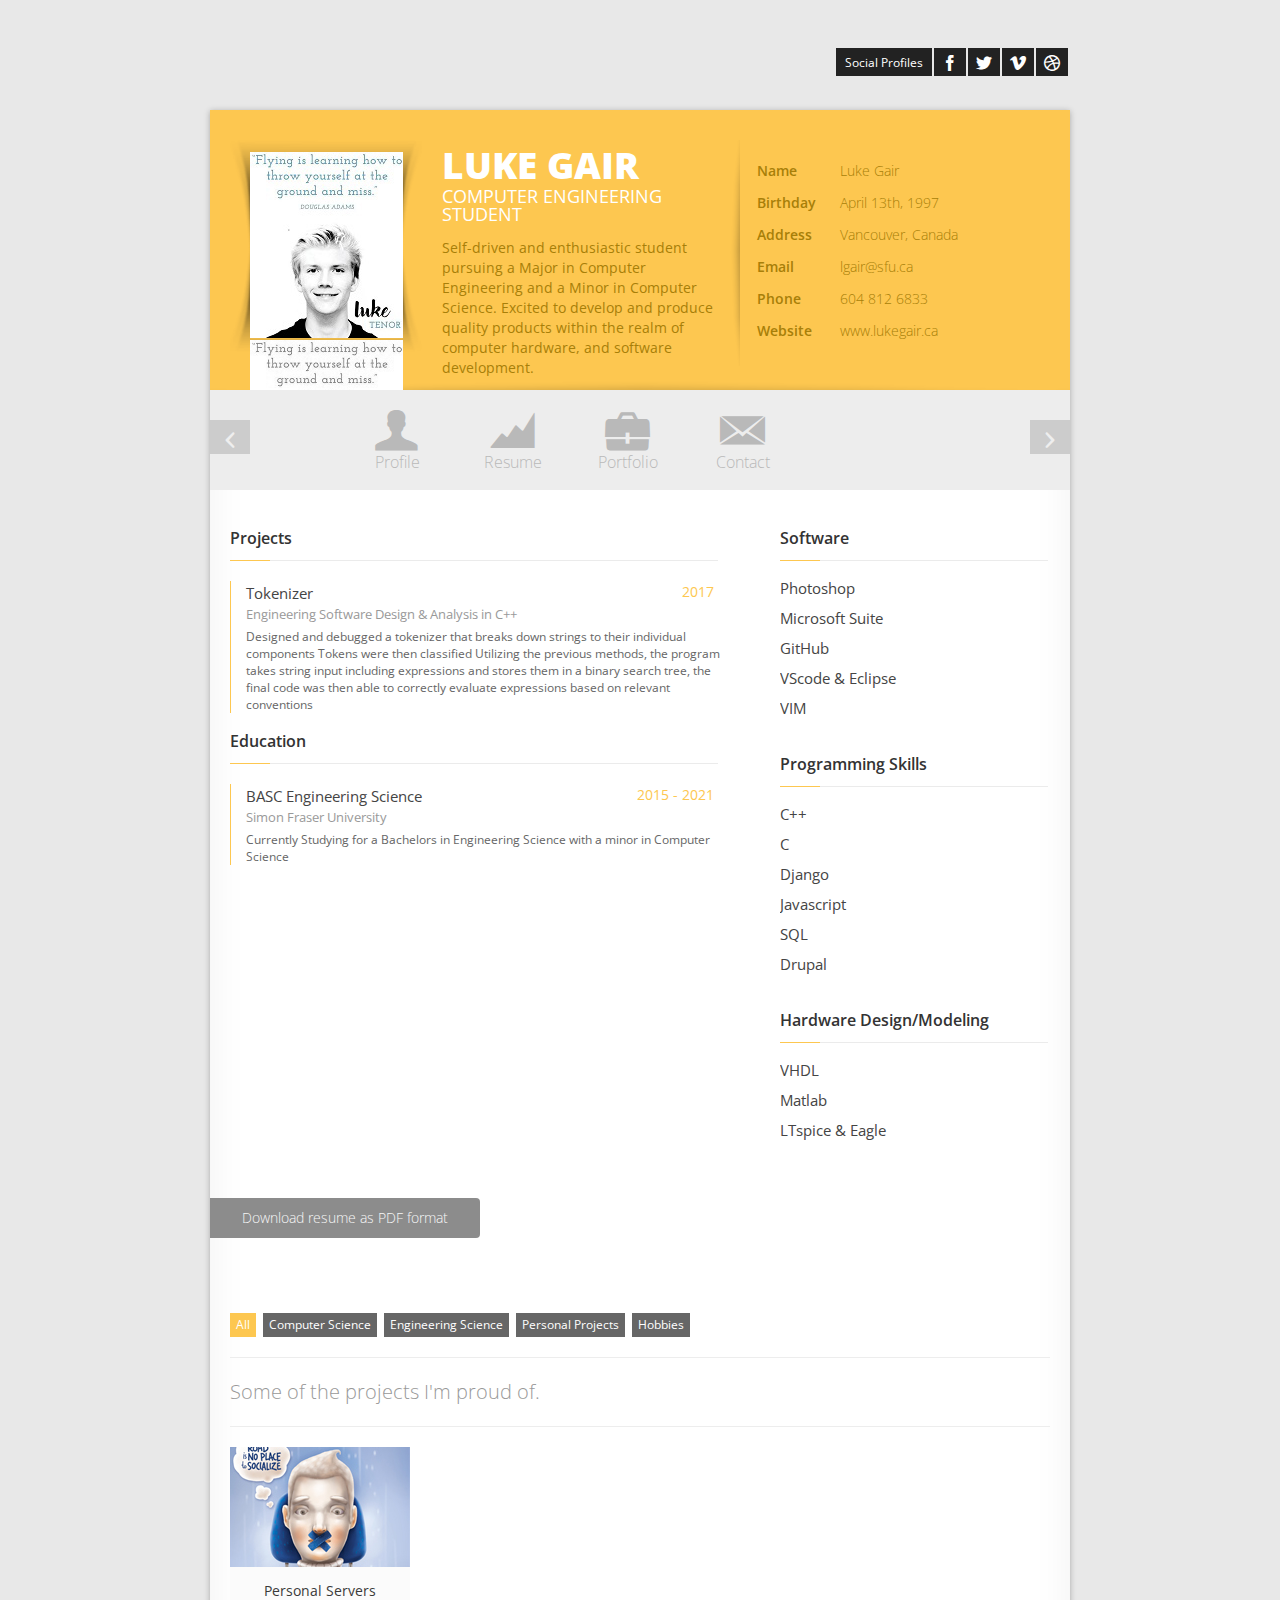
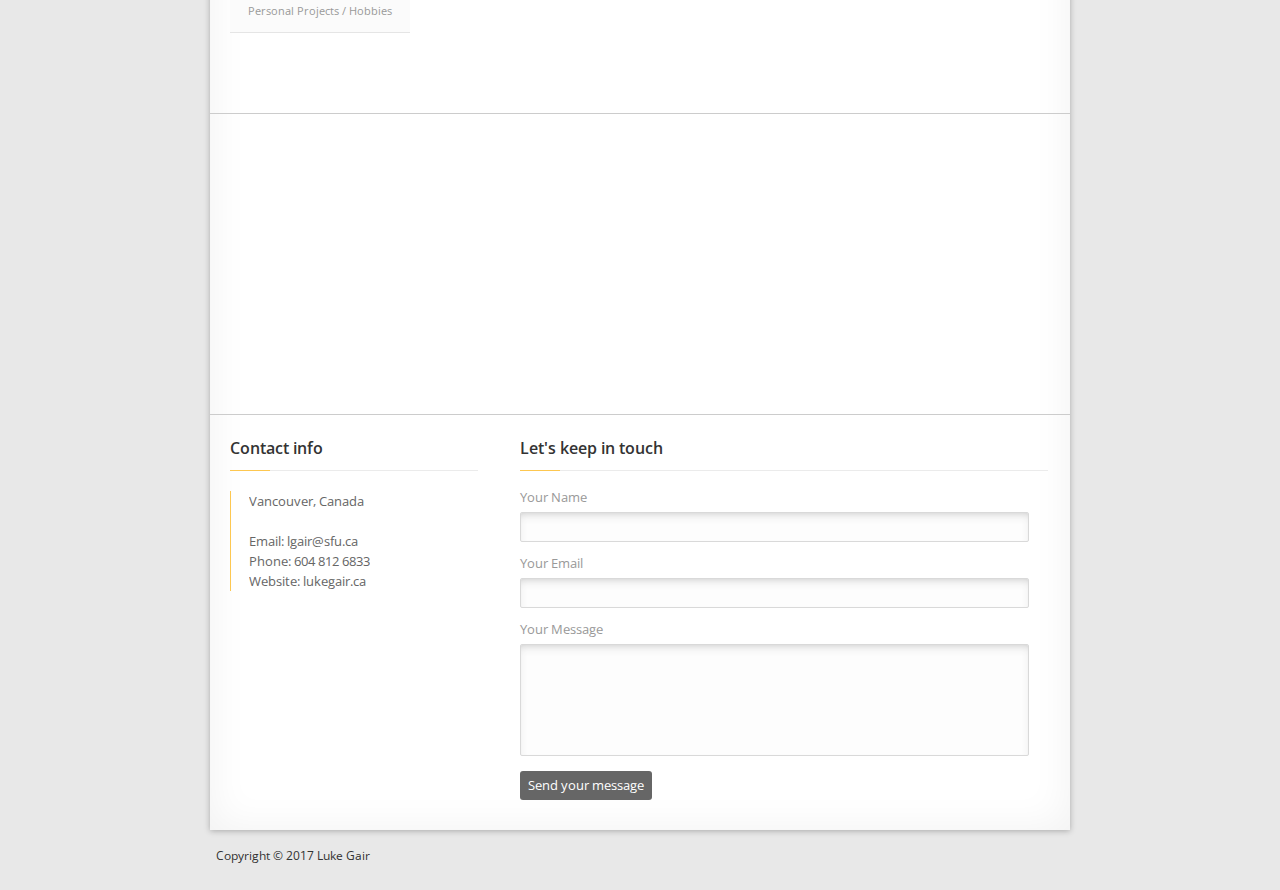
==== commit 2704c85b: "Resume" ====
--- a/index.html
+++ b/index.html
@@ -117,7 +117,7 @@
 </p>
                                 </div>
                             </li>
-                            <li>
+                           <!-- <li>
                          
                                 <div class="timelineUnit">
                                     <h4>Web Developer<span class="timelineDate">2008 - 2010</span></h4>
@@ -134,7 +134,7 @@
                                 </div>
                             </li>
                             <div class="clear"></div>
-                        </ul> 
+                        </ul> -->
                         <!-- /Timeline for Employment  -->
 
                         <!-- Timeline for Education  -->   
